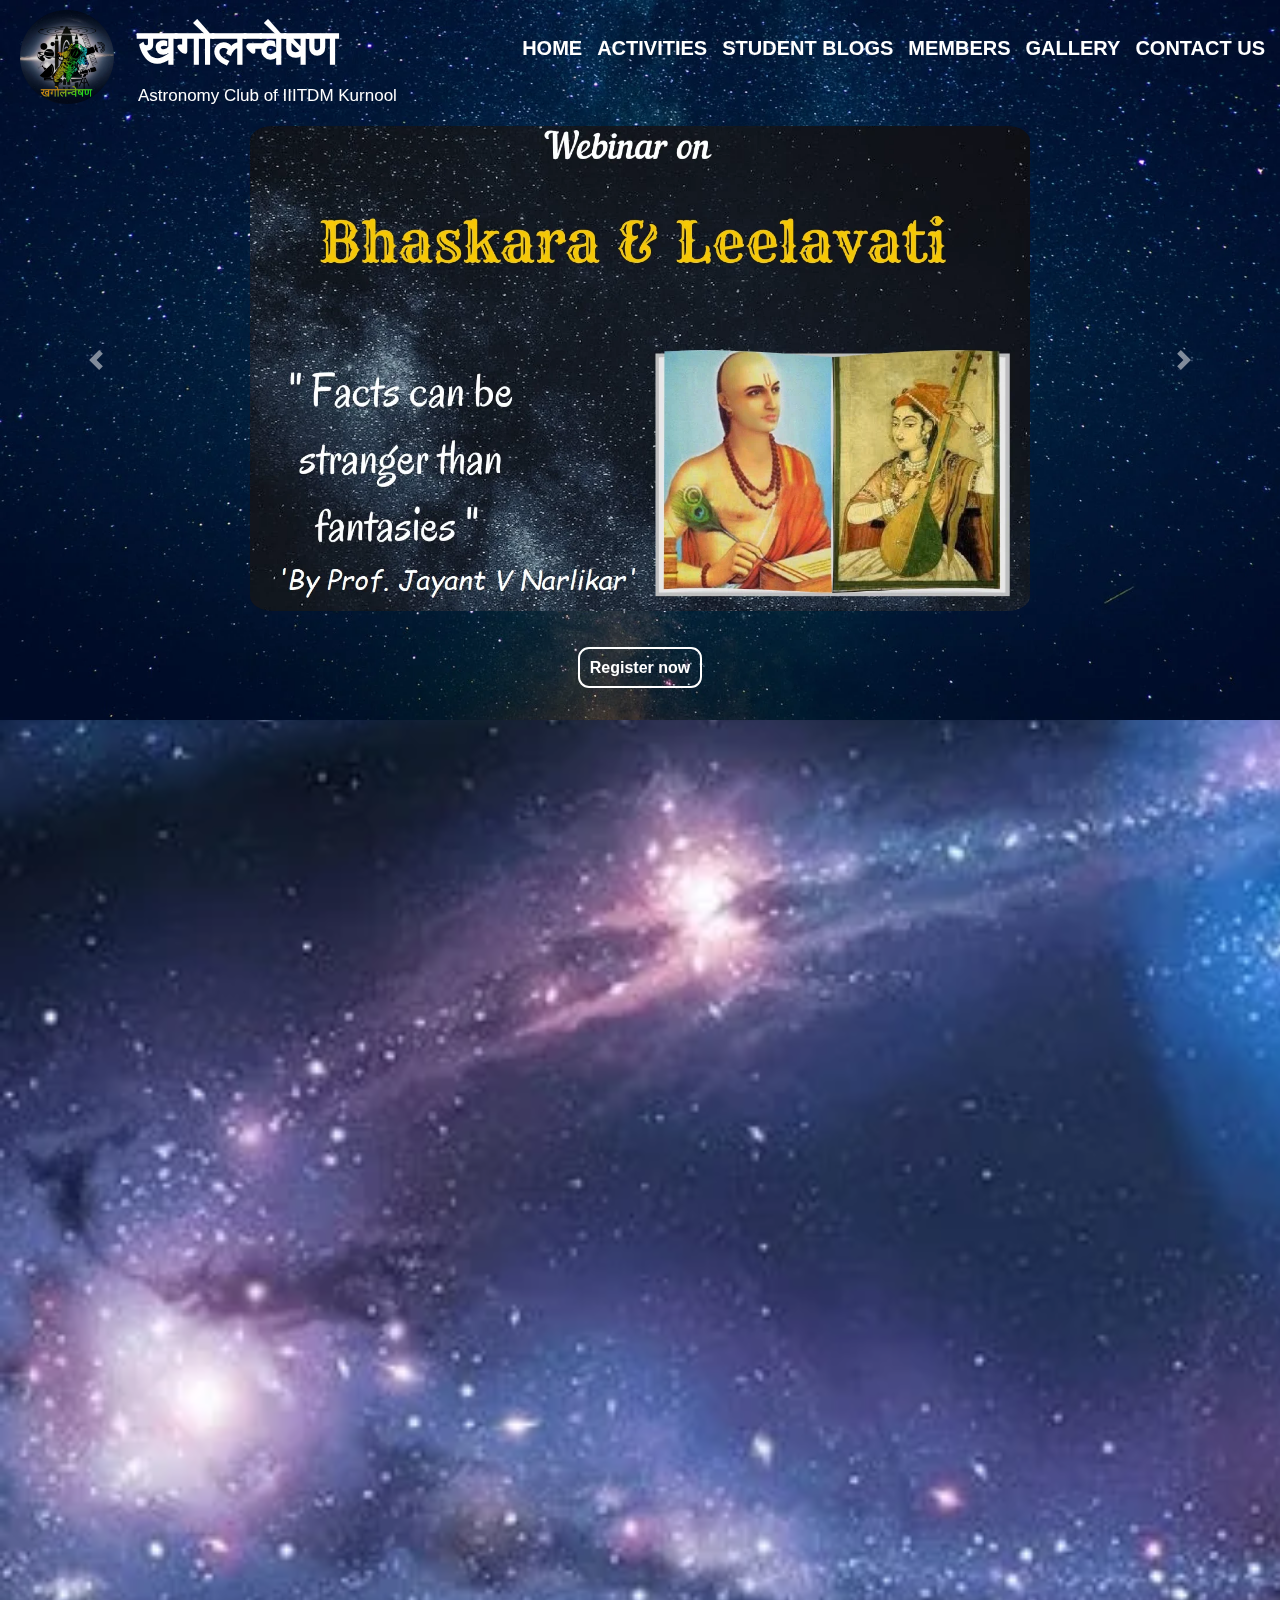
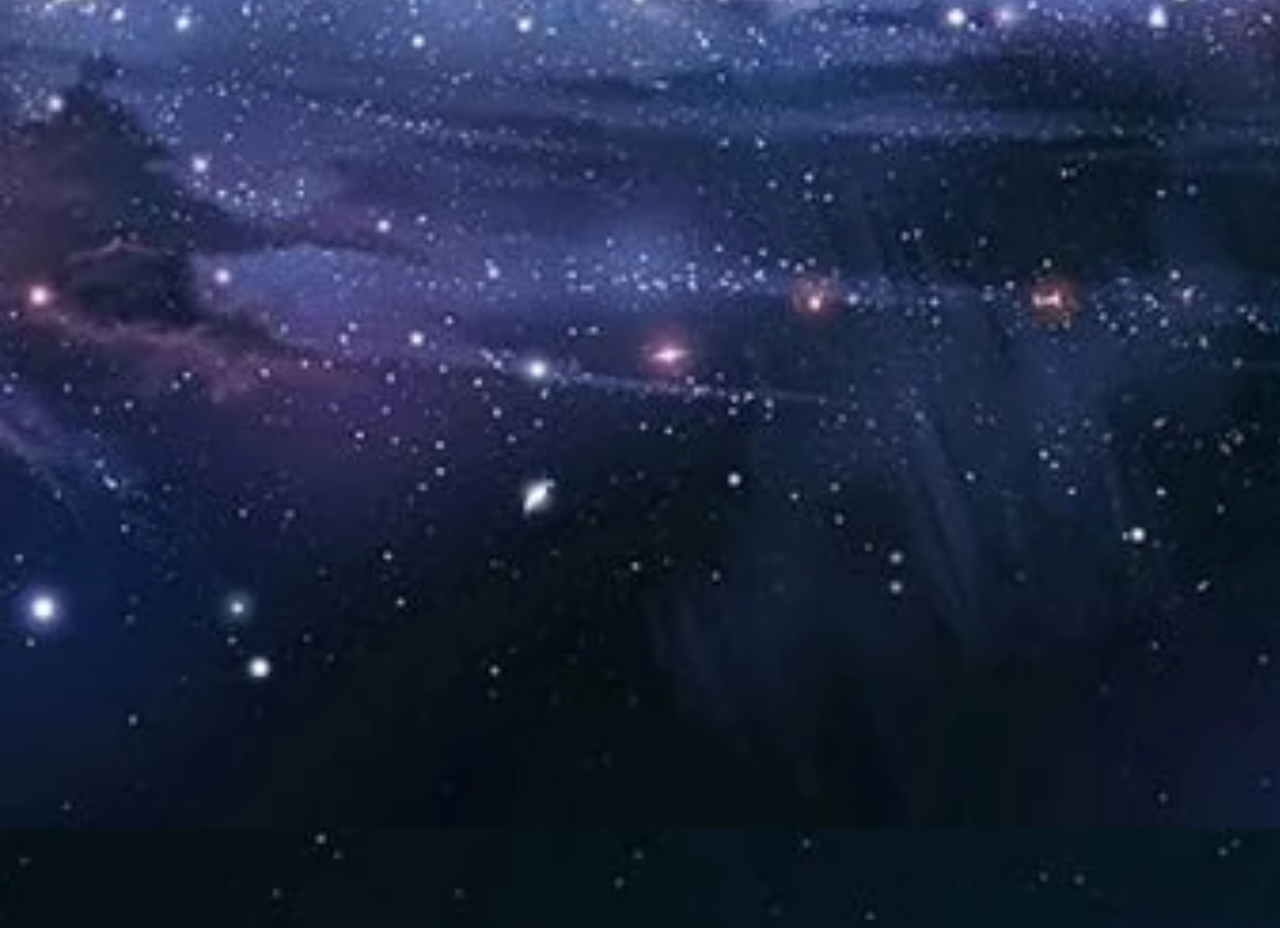
==== index.html @ 930d0282 "Update index.html" ====
<!DOCTYPE html>
<html lang="en">

<head>
    <meta charset="UTF-8">
    <meta name="viewport" content="width=device-width, initial-scale=1.0">
    <title>खगोलन्वेषण-Astronomy Club of IIITDMK</title>
    <link rel="icon" href="images/logo/logo.webp" type="image/x-icon">

    <link rel="stylesheet" href="https://cdnjs.cloudflare.com/ajax/libs/font-awesome/4.7.0/css/font-awesome.min.css">
    <link rel="stylesheet" href="https://stackpath.bootstrapcdn.com/bootstrap/4.5.2/css/bootstrap.min.css" integrity="sha384-JcKb8q3iqJ61gNV9KGb8thSsNjpSL0n8PARn9HuZOnIxN0hoP+VmmDGMN5t9UJ0Z" crossorigin="anonymous">

    <script src="https://code.jquery.com/jquery-3.5.1.slim.min.js" integrity="sha384-DfXdz2htPH0lsSSs5nCTpuj/zy4C+OGpamoFVy38MVBnE+IbbVYUew+OrCXaRkfj" crossorigin="anonymous"></script>
    <script src="https://cdn.jsdelivr.net/npm/popper.js@1.16.1/dist/umd/popper.min.js" integrity="sha384-9/reFTGAW83EW2RDu2S0VKaIzap3H66lZH81PoYlFhbGU+6BZp6G7niu735Sk7lN" crossorigin="anonymous"></script>
    <script src="https://stackpath.bootstrapcdn.com/bootstrap/4.5.2/js/bootstrap.min.js" integrity="sha384-B4gt1jrGC7Jh4AgTPSdUtOBvfO8shuf57BaghqFfPlYxofvL8/KUEfYiJOMMV+rV" crossorigin="anonymous"></script>


    <link rel="stylesheet" href="https://use.fontawesome.com/releases/v5.14.0/css/all.css" integrity="sha384-HzLeBuhoNPvSl5KYnjx0BT+WB0QEEqLprO+NBkkk5gbc67FTaL7XIGa2w1L0Xbgc" crossorigin="anonymous">


    <link href="https://unpkg.com/aos@2.3.1/dist/aos.css" rel="stylesheet">

    <script src="https://unpkg.com/aos@2.3.1/dist/aos.js"></script>

    <script>
        $(window).on('scroll', function() {
            if ($(window).scrollTop()) {
                $('nav').addClass('change-nav');
                $('.img-top').addClass('change-img');
                $('.logo-top div').addClass('change-pad');
                $('.large').addClass('change-large');
                $('.small').addClass('change-small');
                $('.list-item-top a').addClass('decr-pad');
                $('.sub-list-top').addClass('change-sub');
                $('.nav-sub-menu').addClass('change-sublist');


            } else {
                $('nav').removeClass('change-nav');
                $('.img-top').removeClass('change-img');
                $('.logo-top div').removeClass('change-pad');
                $('.large').removeClass('change-large');
                $('.small').removeClass('change-small');
                $('.list-item-top a').removeClass('decr-pad');
                $('.sub-list-top').removeClass('change-sub');
                $('.nav-sub-menu').removeClass('change-sublist');

            }
        })
    </script>
    <style type="text/css">
        body {
            margin: 0px;
            padding: 0px;
            background: url(images/Home/home-body.webp);
            background-size: cover;
        }
        
        * {
            margin: 0;
            padding: 0;
        }
        
        nav {
            position: fixed;
            top: 0;
            width: 100%;
            /* height: 67px; */
            z-index: 3;
            /* box-shadow: 0 3.9px 3.6px rgba(0, 0, 0, 0.13), 0 10.8px 10px rgba(0, 0, 0, 0.085), 0 25.9px 24.1px rgba(0, 0, 0, 0.065), 0 86px 80px rgba(0, 0, 0, 0.045); */
        }
        
        .change-nav {
            height: 67px;
            background-color: rgb(90, 90, 192);
            z-index: 1000;
            box-shadow: 0 3.9px 3.6px rgba(0, 0, 0, 0.13), 0 10.8px 10px rgba(0, 0, 0, 0.085), 0 25.9px 24.1px rgba(0, 0, 0, 0.065), 0 86px 80px rgba(0, 0, 0, 0.045);
        }
        
        .logo-top {
            float: left;
            padding-left: 20px;
            padding-top: 10px;
        }
        
        .img-top {
            width: 94px;
            height: auto;
            float: left;
            border-radius: 50%;
        }
        
        .change-img {
            width: 48px;
            height: auto;
            float: left;
            border-radius: 50%;
        }
        
        .logo-top div {
            padding-left: 118px;
            color: white;
            display: block;
        }
        
        .large {
            font-size: 49px;
            font-weight: bold;
            margin-top: 1px;
        }
        
        .change-large {
            margin-left: -60px;
            font-size: 30px;
            font-weight: bold;
            margin-top: -6px;
        }
        
        .small {
            font-size: 17px;
            margin-top: -2px;
        }
        
        .change-small {
            margin-left: -60px;
            font-size: 10px;
            margin-top: -4px;
        }
        
        .nav-list-top {
            float: right;
            display: flex;
            list-style: none;
        }
        
        .list-item-top>a {
            text-decoration: none;
            color: white;
            font-size: 20px;
            font-weight: bold;
            display: block;
            padding-top: 33px;
            padding-right: 15px;
        }
        
        .decr-pad {
            margin-top: -12px;
        }
        
        .list-item-top>a:hover {
            color: lightblue;
            text-decoration: none;
        }
        
        .sub-list-top {
            display: none;
            /* background-color: white; */
            list-style: none;
            /* border-left: 4px solid #012D5C; */
            /* margin-top: 17px; */
            box-shadow: 0 3.9px 3.6px rgba(0, 0, 0, 0.13), 0 10.8px 10px rgba(0, 0, 0, 0.085), 0 25.9px 24.1px rgba(0, 0, 0, 0.065), 0 86px 80px rgba(0, 0, 0, 0.045);
        }
        
        .change-sub {
            background-color: white;
            border-left: 4px solid #012D5C;
            margin-top: 21px;
        }
        
        .list-item-top:hover .sub-list-top {
            display: block;
        }
        /* .sub-list-top li a {
            border-bottom: 1px solid cornflowerblue;
            text-align: left;
            padding-bottom: 10px;
        } */
        
        .nav-sub-menu {
            color: white;
            text-align: left;
            font-size: 20px;
            font-weight: bold;
        }
        
        .change-sublist {
            color: black;
            border-bottom: 1px solid cornflowerblue;
            text-align: center;
            padding-bottom: 10px;
            display: block;
            padding-top: 12px;
            margin-top: -5px;
        }
        
        .nav-sub-menu:hover {
            color: lightblue;
            text-decoration: none;
            /* background-color: cornflowerblue; */
        }
        
        .change-sublist:hover {
            color: white;
            text-decoration: none;
            background-color: cornflowerblue;
        }
        
        .sidenav {
            display: none;
        }
        
        nav-resp {
            display: none;
        }
        
        @media only screen and (max-width:1230px) {
            .nav-list-top {
                display: none;
            }
            nav-resp {
                display: block;
            }
            .sidenav {
                display: block;
                height: 100%;
                width: 0;
                position: fixed;
                z-index: 1;
                top: 0;
                left: 0;
                background-color: rgb(90, 90, 192);
                /* opacity: 0.4; */
                overflow-x: hidden;
                transition: 0.5s;
                padding-top: 60px;
                box-shadow: 0 3.9px 3.6px rgba(0, 0, 0, 0.13), 0 10.8px 10px rgba(0, 0, 0, 0.085), 0 25.9px 24.1px rgba(0, 0, 0, 0.065), 0 86px 80px rgba(0, 0, 0, 0.045);
            }
            .logo-top-resp {
                width: 121px;
                border-radius: 50%;
                border: 2px double black;
                margin-top: -28px;
            }
            .large-nav-resp {
                display: block;
                font-weight: bold;
                color: white;
                font-size: 36px;
                text-align: left;
                padding-left: 18px;
            }
            .small-nav-resp {
                display: block;
                font-weight: lighter;
                color: white;
                font-size: 20px;
                text-align: left;
                margin-top: -11px;
                padding-bottom: 10px;
                padding-left: 18px;
            }
            .large-nav-resp:hover {
                color: white;
                text-decoration: none;
            }
            .small-nav-resp:hover {
                color: white;
                text-decoration: none;
            }
            .list-item-top-resp {
                padding: 8px 8px 8px 32px;
                text-decoration: none;
                font-size: 25px;
                color: white;
                display: block;
                transition: 0.3s;
                text-align: left;
                font-weight: bold;
            }
            .list-item-top-resp:hover {
                color: lightblue;
                text-decoration: none;
            }
            .sub-list-top-resp {
                border-left: 6px solid darkblue;
                margin-left: 32px;
            }
            .sub-list-top-resp a {
                padding: 8px 8px 8px 32px;
                text-decoration: none;
                font-size: 25px;
                color: white;
                display: block;
                transition: 0.3s;
                text-align: left;
                font-weight: bold;
            }
            .sub-list-top-resp a:hover {
                color: lightblue;
                text-decoration: none;
            }
            .sidenav .closebtn {
                position: absolute;
                top: 0;
                right: 25px;
                font-size: 36px;
                margin-left: 50px;
                color: white;
                font-weight: bold;
            }
            .closebtn:hover {
                color: lightblue;
                text-decoration: none;
            }
            .sidenav:hover {
                color: lightblue;
                text-decoration: none;
            }
            .hindi-resp {
                display: inline;
                font-size: 24px;
                font-weight: bold;
                padding-left: 36px;
            }
            .top-nav-img-resp {
                display: inline;
            }
            /* .eng-resp {
            display: inline-block;
            font-size: 21px;
            font-weight: bold;
            padding-bottom: 9px;
        } */
            footer div {
                height: 280px;
            }
        }
        
        main {
            margin-top: 100px;
        }
        
        .image-slide-internal {
            position: relative;
            display: block;
            /* float: right; */
            /* margin-right: -17%; */
            width: 87%;
            /* height: 540px; */
            border-radius: 3%;
            margin-bottom: 5%;
            margin-right: auto;
            margin-left: auto;
        }
        
        .link-slide-internal {
            font-size: 16px;
            font-weight: bold;
            border: 2px solid white;
            padding: 10px;
            color: white;
            border-radius: 11px;
        }
        
        .link-slide-internal:hover {
            background-color: blue;
            text-decoration: none;
            border: 2px solid blue;
            color: white;
        }
        /* footer */
        
        footer {
            width: 100%;
            height: auto;
            z-index: 3;
        }
        
        footer div {
            padding-top: 10px;
            height: 280px;
            background-color: #002C46;
        }
        /* 1 */
        
        .logo-foot {
            float: left;
            width: 33%;
            /* margin-left: 2%;
    margin-right: 4%; */
        }
        
        .logo-foot img {
            width: 135px;
            border-radius: 50%;
            display: block;
            margin-left: auto;
            margin-right: auto;
        }
        
        .logo-foot a {
            display: block;
            text-align: center;
            color: white;
        }
        
        .logo-foot a:hover {
            /* color: white; */
            text-decoration: none;
        }
        
        .hindi-foot {
            font-weight: bold;
            font-size: 29px;
            padding-top: 7px;
        }
        
        .eng-foot {
            font-size: 24px;
        }
        
        .address-foot:hover {
            color: lightblue;
        }
        /* 2 */
        
        .link-foot {
            float: left;
            width: 23%;
            text-align: justify;
            padding-left: 15px;
        }
        
        .link-foot p {
            font-weight: bold;
            font-size: 27px;
            margin-bottom: 7px;
            color: white;
            /* padding-left: 4px; */
        }
        
        .link-foot ul {
            list-style: none;
        }
        
        .link-foot ul li a {
            font-weight: bold;
            text-decoration: none;
            font-size: 14px;
            padding-right: 21px;
            color: white;
            display: block;
            padding-bottom: 6px;
            text-transform: uppercase;
        }
        
        .link-foot ul li a:hover {
            color: lightblue;
        }
        /* 3 */
        
        .update-foot {
            float: left;
            width: 23%;
            text-align: justify;
            padding-left: 5px;
        }
        
        .update-foot p {
            font-weight: bold;
            font-size: 27px;
            margin-bottom: 7px;
            color: white;
            /* padding-left: 4px; */
        }
        
        .update-foot ul {
            list-style: none;
        }
        
        .update-foot ul li a {
            font-weight: bold;
            text-decoration: none;
            font-size: 14px;
            padding-right: 21px;
            color: white;
            display: block;
            padding-bottom: 6px;
            text-transform: uppercase;
        }
        
        .update-foot ul li a:hover {
            color: lightblue;
        }
        /* 4 */
        
        .contact-foot {
            float: left;
            width: 21%;
            text-align: justify;
            /* padding-left: 5px; */
        }
        
        .contact-foot p {
            font-weight: bold;
            font-size: 27px;
            margin-bottom: 7px;
            color: white;
            /* padding-left: 4px; */
        }
        
        .contact-foot ul {
            list-style: none;
        }
        
        .foot-cont-link {
            text-decoration: none;
            font-size: 20px;
            /* padding-left: 3px; */
            color: white;
            display: block;
            padding-bottom: 2px;
        }
        
        .foot-cont-link:hover {
            color: white;
            text-decoration: none;
        }
        /* .contact-foot ul li a:hover {
            color: lightblue;
        } */
        
        .contact-foot>a i {
            padding-top: 10px;
            font-size: 24px;
            padding-left: 10px;
            color: white;
        }
        
        .contact-foot>a i:hover {
            color: lightblue;
        }
        /* media query footer */
        
        @media only screen and (max-width:1320px) {
            .update-foot {
                display: none;
            }
            .logo-foot {
                width: 39%;
            }
            .link-foot {
                width: 33%;
            }
            .contact-foot {
                width: 28%;
            }
        }
        
        @media only screen and (max-width:900px) {
            .update-foot {
                display: none;
            }
            .logo-foot {
                width: 70%;
            }
            .link-foot {
                display: none;
            }
            .contact-foot {
                width: 30%;
            }
        }
        
        @media only screen and (max-width:640px) {
            footer div {
                height: 235px;
            }
            .logo-foot {
                width: 60%;
            }
            .contact-foot {
                width: 40%;
            }
            .logo-foot img {
                width: 110px;
            }
            .hindi-foot {
                font-size: 26px;
            }
            .eng-foot {
                font-size: 20px;
            }
            .address-foot {
                font-size: 12px;
            }
            .contact-foot p {
                font-size: 24px;
            }
            .foot-cont-link {
                font-size: 14px;
            }
            .contact-foot>a i {
                padding-top: 0;
                font-size: 18px;
            }
        }
        
        @media only screen and (max-width:420px) {
            footer div {
                height: 200px;
            }
            .logo-foot {
                width: 65%;
            }
            .contact-foot {
                width: 35%;
            }
            .logo-foot img {
                width: 91px;
            }
            .hindi-foot {
                font-size: 21px;
            }
            .eng-foot {
                font-size: 16px;
            }
            .address-foot {
                font-size: 9px;
            }
            .contact-foot p {
                font-size: 20px;
            }
            .foot-cont-link {
                font-size: 10px;
            }
            .contact-foot>a i {
                padding-top: 0;
                font-size: 18px;
            }
        }
        
        @media only screen and (max-width:290px) {
            footer div {
                height: 220px;
            }
            .contact-foot p {
                font-size: 18px;
            }
            .foot-cont-link {
                font-size: 8.5px;
            }
        }
        /*  */
        
        footer {
            clear: both;
        }
        
        .about-main {
            width: 62%;
            margin-left: 2%;
            padding: 10px;
            background-image: url("images/Home/home-content.webp");
            background-size: cover;
            border: 2px solid black;
            border-radius: 15px;
            margin-bottom: 15px;
            float: left;
        }
        
        .topic-main {
            font-size: 72px;
            font-family: cursive;
            text-align: center;
            padding-bottom: 15px;
            color: bisque;
        }
        
        .about-main img {
            width: 297px;
            border-radius: 4%;
            display: block;
            margin-left: auto;
            margin-right: auto;
        }
        
        .hindi-main {
            text-align: center;
            font-weight: bold;
            padding-top: 10px;
            font-size: 53px;
            color: #F88800;
        }
        
        .eng-main {
            text-align: center;
            font-size: 30px;
            font-weight: bold;
            margin-top: -6px;
            padding-bottom: 7px;
            color: #F88800;
        }
        
        .about-main p {
            text-align: justify;
            font-size: 18px;
            color: #F0FFFF;
        }
        
        .quick-links-main {
            background-image: url("images/Home/home-content.webp");
            border: 2px solid black;
            width: 21%;
            float: right;
            border-radius: 7px;
            margin-right: 7%;
            margin-top: 51px;
            margin-bottom: 47px;
            padding: 9px;
            text-align: justify;
        }
        
        .heading-main {
            text-align: center;
            font-weight: bold;
            font-size: 22px;
            color: #D3E0E0;
            margin-top: -7px;
        }
        
        .quick-links-main a {
            display: block;
            font-weight: bold;
            padding-top: 10px;
        }
        
        .quick-links-main a:hover {
            color: #E97FE9;
            text-decoration: none;
        }
        
        .upcoming-events-main {
            background-image: url("images/Home/home-content.webp");
            border: 2px solid black;
            width: 21%;
            float: right;
            border-radius: 7px;
            margin-right: 7%;
            padding: 9px;
            text-align: justify;
        }
        
        .upcoming-events-main a {
            display: block;
            font-weight: bold;
            padding-top: 10px;
        }
        
        .upcoming-events-main a:hover {
            color: #E97FE9;
            text-decoration: none
        }
        
        @media only screen and (max-width:1320px) {
            .about-main {
                width: 69%;
                margin-left: 1%;
            }
            .quick-links-main {
                width: 24%;
                margin-right: 2%;
            }
            .upcoming-events-main {
                width: 24%;
                margin-right: 2%;
            }
        }
        /* @media only screen and (max-width:1050px) {} */
        
        @media only screen and (max-width:1050px) {
            .image-slide-internal {
                margin-bottom: 0;
            }
            .link-slide-internal {
                font-size: 10px;
                display: block;
                margin-top: 12px;
                margin-bottom: -32px;
                margin-left: 42%;
                /* margin-top: 6px; */
                margin-right: 42%;
            }
        }
        
        @media only screen and (max-width:1230px) {
            .img-top {
                width: 77px;
            }
            .logo-top div {
                padding-left: 91px;
            }
            .change-large {
                font-size: 30px;
                margin-left: -36px;
            }
            .change-small {
                font-size: 10px;
                margin-left: -36px;
            }
            .change-img {
                width: 48px;
                height: auto;
                float: left;
                border-radius: 50%;
            }
        }
        
        @media only screen and (max-width:380px) {
            .logo-top div {
                margin-left: -10px;
            }
            .change-large {
                font-size: 28px;
            }
            .change-small {
                font-size: 10px;
            }
            .change-img {
                margin-left: -10px;
            }
        }
        
        @media only screen and (max-width:820px) {
            .img-top {
                width: 51px;
            }
            .logo-top div {
                padding-left: 60px;
            }
            .large {
                font-size: 30px;
                margin-top: -3px;
            }
            .small {
                font-size: 11px;
                margin-top: -6px
            }
            .change-large {
                margin-left: -3px;
            }
            .change-small {
                margin-left: -3px;
            }
        }
        
        @media only screen and (max-width:770px) {
            .carousel {
                display: none;
            }
        }
        
        @media only screen and (max-width:1000px) {
            /* .img-top {
                margin-left: 10%;
            } */
            .about-main {
                width: 80%;
                margin-left: 10%;
            }
            .quick-links-main {
                clear: both;
                width: 80%;
                margin-right: 10%;
            }
            .upcoming-events-main {
                clear: both;
                width: 80%;
                margin-right: 10%;
                margin-bottom: 18px;
            }
        }
        
        @media only screen and (max-width:820px) {
            .about-main {
                width: 90%;
                margin-left: 5%;
            }
            .quick-links-main {
                clear: both;
                width: 90%;
                margin-right: 5%;
            }
            .upcoming-events-main {
                clear: both;
                width: 90%;
                margin-right: 5%;
                margin-bottom: 18px;
            }
            .about-main img {
                width: 249px;
            }
            .topic-main {
                font-size: 66px;
                padding-bottom: 11px;
            }
            .hindi-main {
                font-size: 47px;
            }
            .eng-main {
                font-size: 27px;
            }
            .about-main p {
                font-size: 16px;
            }
        }
        
        @media only screen and (max-width:460px) {
            .about-main {
                width: 96%;
                margin-left: 2%;
            }
            .quick-links-main {
                clear: both;
                width: 96%;
                margin-right: 2%;
            }
            .quick-links-main a {
                font-size: 13px;
            }
            .upcoming-events-main {
                clear: both;
                width: 96%;
                margin-right: 2%;
                margin-bottom: 18px;
            }
            .upcoming-events-main a {
                font-size: 13px;
            }
            .about-main img {
                width: 169px;
            }
            .topic-main {
                font-size: 44px;
                padding-bottom: 11px;
            }
            .hindi-main {
                font-size: 37px;
            }
            .eng-main {
                font-size: 22px;
                font-weight: lighter;
            }
            .about-main p {
                font-size: 12px;
            }
        }
        
        .span-burger-resp-click {
            padding-left: 95%;
            padding-top: 10px;
            font-size: 30px;
            cursor: pointer;
            color: white;
            display: block;
        }
        
        @media only screen and (max-width:719px) {
            .span-burger-resp-click {
                padding-left: 90%;
            }
        }
        
        @media only screen and (max-width:460px) {
            .logo-top-resp {
                width: 80px;
            }
            .large-nav-resp {
                font-size: 29px;
            }
            .small-nav-resp {
                margin-top: -5px;
                font-size: 11px;
            }
            .list-item-top-resp {
                font-size: 18px;
            }
            .sub-list-top-resp a {
                font-size: 18px;
                padding: 8px 8px 8px 13px;
            }
            .sub-list-top-resp {
                border-left: 4px solid darkblue;
            }
        }
    </style>

    <!--             style="padding-left:95%;padding-top: 10px; font-size:30px;cursor:pointer;color:white;display: block;"
 -->


</head>

<body>



    <nav class="navbar-top">

        <div class="logo-top">
            <img class="img-top" src="images/logo/logo.webp" alt="logo">
            <div class="large">खगोलन्वेषण</div>
            <div class="small">Astronomy Club of IIITDM Kurnool</div>
        </div>

        <ul class="nav-list-top">

            <li class="list-item-top"><a class="" href="index.html">HOME</a></li>
            <li class="list-item-top"><a href="#">ACTIVITIES</a>

                <ul class="sub-list-top">
                    <li><a class="nav-sub-menu" href="webinar.html">Webinars</a></li>
                    <li><a class="nav-sub-menu" href="openday.html">Open day</a></li>
                    <!-- <li><a class="nav-sub-menu" href="seminar.html">Seminars</a></li> -->
                </ul>


            </li>
            <li class="list-item-top"><a href="#">STUDENT BLOGS</a>
                <ul class="sub-list-top">
                    <!-- <li><a href="#" class="nav-sub-menu">ARTICLES</a></li>
                    <li><a href="#" class="nav-sub-menu">PROJECTS</a></li> -->
                    <li><a href="presentation.html" class="nav-sub-menu">PRESENTATIONS</a></li>
                </ul>
            </li>
            <li class="list-item-top"><a href="members.html">MEMBERS</a></li>
            <li class="list-item-top"><a href="gallery.html">GALLERY</a></li>
            <li class="list-item-top"><a href="contact-us.html">CONTACT US</a></li>

        </ul>
        <nav-resp>
            <div id="mySidenav" class="sidenav">
                <a href="javascript:void(0)" class="closebtn" onclick="closeNav()">&times;</a>
                <a class="list-item-top-resp"><img class="logo-top-resp" src="images/logo/logo.webp" alt="logo"></a>
                <a class="large-nav-resp">खगोलन्वेषण</a>
                <a class="small-nav-resp">Astronomy Club of IIITDM Kurnool</a>
                <a class="list-item-top-resp" href="index.html">HOME</a>
                <a class="list-item-top-resp" href="#">ACTIVITIES</a>
                <div class="sub-list-top-resp">
                    <a href="webinar.html">WEBINAR</a>
                    <a href="openday.html">OPEN DAY</a>
                </div>
                <a class="list-item-top-resp" href="#">STUDENT BLOGS</a>
                <div class="sub-list-top-resp">
                    <a href="presentation.html">PRESENTATION</a>
                </div>
                <a class="list-item-top-resp" href="members.html">MEMBERS</a>
                <a class="list-item-top-resp" href="gallery.html">GALLERY</a>
                <a class="list-item-top-resp" href="contact-us.html">CONTACT US</a>
            </div>


            <span class="span-burger-resp-click" onclick="openNav()">&#9776;</span>

            <script>
                function openNav() {
                    document.getElementById("mySidenav").style.width = "70%";
                }

                function closeNav() {
                    document.getElementById("mySidenav").style.width = "0";
                }
            </script>

        </nav-resp>

    </nav>

    <!-- <img style="width: 100%;height: auto;" src="images/2.jfif" alt="photo"> -->

    <div id="carouselExampleCaptions" class="carousel slide" data-ride="carousel">
        <ol class="carousel-indicators">
        </ol>
        <div class="carousel-inner">
            <div class="carousel-item active">
                <img src="images/Home/2.webp" class="d-block w-100" alt="">
                <div class="carousel-caption d-none d-md-block">
                    <img class="image-slide-internal" src="images/Home/slide2.webp" alt="">
                    <a class="link-slide-internal" href="https://docs.google.com/forms/d/e/1FAIpQLSd4zUdrvJPPeKmxWfj5wRu9Fyv_adUqEFhDXkgI5ZcV0kWCrA/viewform" target="_blank">Register now</a>
                    <!-- <a class="link-slide-internal" href="" target="_blank"> Watch Live </a> -->
                </div>
            </div>

            <div class="carousel-item">
                <img src="images/Home/1.webp" class="d-block w-100" alt="">
                <div class="carousel-caption d-none d-md-block">
                    <img class="image-slide-internal" src="images/Home/slide3.webp" alt="">
                    <a class="link-slide-internal" href="pdf/Bhaskara & Leelavati poster.pdf" target="_blank">Know More</a>
                </div>
            </div>


        </div>
        <a class="carousel-control-prev" href="#carouselExampleCaptions" role="button" data-slide="prev">
            <span class="carousel-control-prev-icon" aria-hidden="true"></span>
            <span class="sr-only">Previous</span>
        </a>
        <a class="carousel-control-next" href="#carouselExampleCaptions" role="button" data-slide="next">
            <span class="carousel-control-next-icon" aria-hidden="true"></span>
            <span class="sr-only">Next</span>
        </a>
    </div>

    <main>

        <div class="about-main" data-aos="fade-up-right">
            <div class="topic-main">About Us</div>
            <img src="images/logo/logo.webp" alt="">
            <div class="hindi-main">खगोलन्वेषण</div>
            <div class="eng-main">Astronomy Club of IIITDMK</div>
            <p>Who hasn’t marvelled at the celestial wonders and experienced a sense of awe at being a part of such an infinite universe? And who doesn’t burn with curiosity to know the unknown and to discover the undiscovered regarding the space? The nature
                of exploring and trying to find the solutions of many unsolved queries has always been fascinating to humans since their creation on this big blue marble. And when it comes to space science and technology, it’s no wonder that there are
                any boundaries to imagination, creativity and curiosity.</p>
            <p>With all the captivating facts of space around us, <strong>“खगोलन्वेषण” - THE ASTRONOMY CLUB OF IIITDM KURNOOL</strong> has been started with an enthusiasm, passion and zeal towards the learning of space science and technology and taking it
                to a new height.</p>
            <p>Since the starting of खगोलन्वेषण, the club seeks to build on this fascination and brings innovation and passion to its vision of spreading knowledge of astronomy and space science to students. The team has managed to conjure up a lot of interest
                among students.</p>
            <p>Staring at the night sky is one of our not so common hobbies and you’d be as astounded as we were to see what all floats out there. Till date many skygazing sessions have been organized successfully and all the members took part actively in
                all the sessions.</p>
            <p>In the sessions of खगोलन्वेषण, one can implant many more skills like public speaking through talks, presentations, and can inculcate the developing of innovative ideas through projects, webinars etc., with the help of sessions on every Friday</p>
            <p>And the most important aspect for a best astronomy session for sky gazing is a better and clearer atmosphere. As IIITDM Kurnool campus being at the top of the hill, permits the students for awesome night sky gazing sessions with a telescope.
                And all the events like lunar eclipse and meteor shower etc., have been captured.</p>
            <p><strong>Everyone is welcomed to all the events that we organize.</strong></p>
        </div>

        <div class="quick-links-main" data-aos="zoom-in">
            <div class="heading-main">Quick Links</div>
            <a href="webinar 1.html"><i class="far fa-hand-point-right"></i> Webinar on  “2020 NOBEL LAUREATES IN PHYSICS AND THEIR DISCOVERIES IN BLACK HOLES” by Dr. Arun Mangalam</a>
            <a href="webinar 2.html"><i class="far fa-hand-point-right"></i> Webinar on “SPACE SCIENCE TECHNOLOGY AND ITS APPLICATIONS” by Dr.Krishnamurthy</a>
            <a href="webinar 3.html"><i class="far fa-hand-point-right"></i> Webinar on “LITHIUM IN STARS” by Prof. B Eswara Reddy</a>
            <a href="webinar 4.html"><i class="far fa-hand-point-right"></i> THE NATURE OF DISCOVERY IN PHYSICS” by Prof. SVM SatyaNarayana </a>

        </div>
        <div class="upcoming-events-main" data-aos="zoom-in">
            <div class="heading-main">Future Events</div>
            <a href="pdf/Bhaskara & Leelavati poster.pdf"><i class="far fa-hand-point-right"></i> Webinar on “BHASKARA AND LEELAVATI” by Prof.Jayant V Narlikar</a>
            <a href="pdf/Bhaskara & Leelavati poster.pdf"><i class="far fa-hand-point-right"></i> The First Online painting exhibition by Renowned Madhubani artist Mrs. Shalinee Kumari</a>


        </div>

    </main>


    <footer data-aos="fade-up">

        <div class="logo-foot">
            <img src="images/logo/logo.webp" alt="">
            <a class="hindi-foot">खगोलन्वेषण</a>
            <a class="eng-foot">Astronomy Club of IIITDMK</a>
            <a href="https://www.google.com/maps/search/iiitdm+kurnool/@15.7604582,78.0361571,18.03z" class="address-foot">Jagannathagattu Hill, Kurnool- 518 007, Andhra Pradesh, India. <i
                    class="fa fa-map-marker"></i></a>
        </div>

        <div class="link-foot">
            <p>Quick Links</p>
            <ul>
                <li><a href="webinar 1.html"><i class="far fa-hand-point-right"></i> 2020 NOBEL LAUREATES IN PHYSICS AND THEIR DISCOVERIES IN BLACK HOLES</a></li>
                <li><a href="webinar 2.html"><i class="far fa-hand-point-right"></i> SPACE SCIENCE TECHNOLOGY AND ITS APPLICATIONS</a></li>
                <li><a href="webinar 3.html"><i class="far fa-hand-point-right"></i> LITHIUM IN STARS</a></li>
                <li><a href="webinar 4.html"><i class="far fa-hand-point-right"></i> THE NATURE OF DISCOVERY IN PHYSICS</a></li>
                <!-- <li><a href="#"><i class="far fa-hand-point-right"></i> Link 5</a></li> -->

            </ul>
        </div>

        <div class="update-foot">
            <p>Updates</p>
            <ul>
                <li><a href="pdf/Bhaskara & Leelavati poster.pdf" target="_blank"><i class="far fa-hand-point-right"></i> BHASKARA AND LEELAVATI</a></li>
                <li><a href="pdf/Bhaskara & Leelavati poster.pdf" target="_blank"><i class="far fa-hand-point-right"></i> The First Online painting exhibition by Renowned Madhubani artist Mrs. Shalinee Kumari</a></li>
                <!-- <li><a href="#"><i class="far fa-hand-point-right"></i> Update 3</a></li>
                <li><a href="#"><i class="far fa-hand-point-right"></i> Update 4</a></li>
                <li><a href="#"><i class="far fa-hand-point-right"></i> Update 5</a></li> -->

            </ul>
        </div>

        <div class="contact-foot">

            <p>Contact Us</p>

            <ul>
                <li><a class="foot-cont-link"><i class="fas fa-phone-alt"></i> 08518-289101</a></li>
                <li><a class="foot-cont-link"><i class="far fa-envelope"></i> astronomy@iiitk.ac.in</a></li>
            </ul>
            <p>Follow Us</p>

            <a href="https://www.youtube.com/channel/UCiBoirFPDnHAOyoujuWyMuQ"><i class="fab fa-youtube"></i></a>
            <!-- <a href=""><i class="fab fa-facebook"></i></a>
            <a href=""><i class="fab fa-instagram"></i></a> -->


        </div>

    </footer>

    <script>
        AOS.init();
    </script>



</body>

</html>
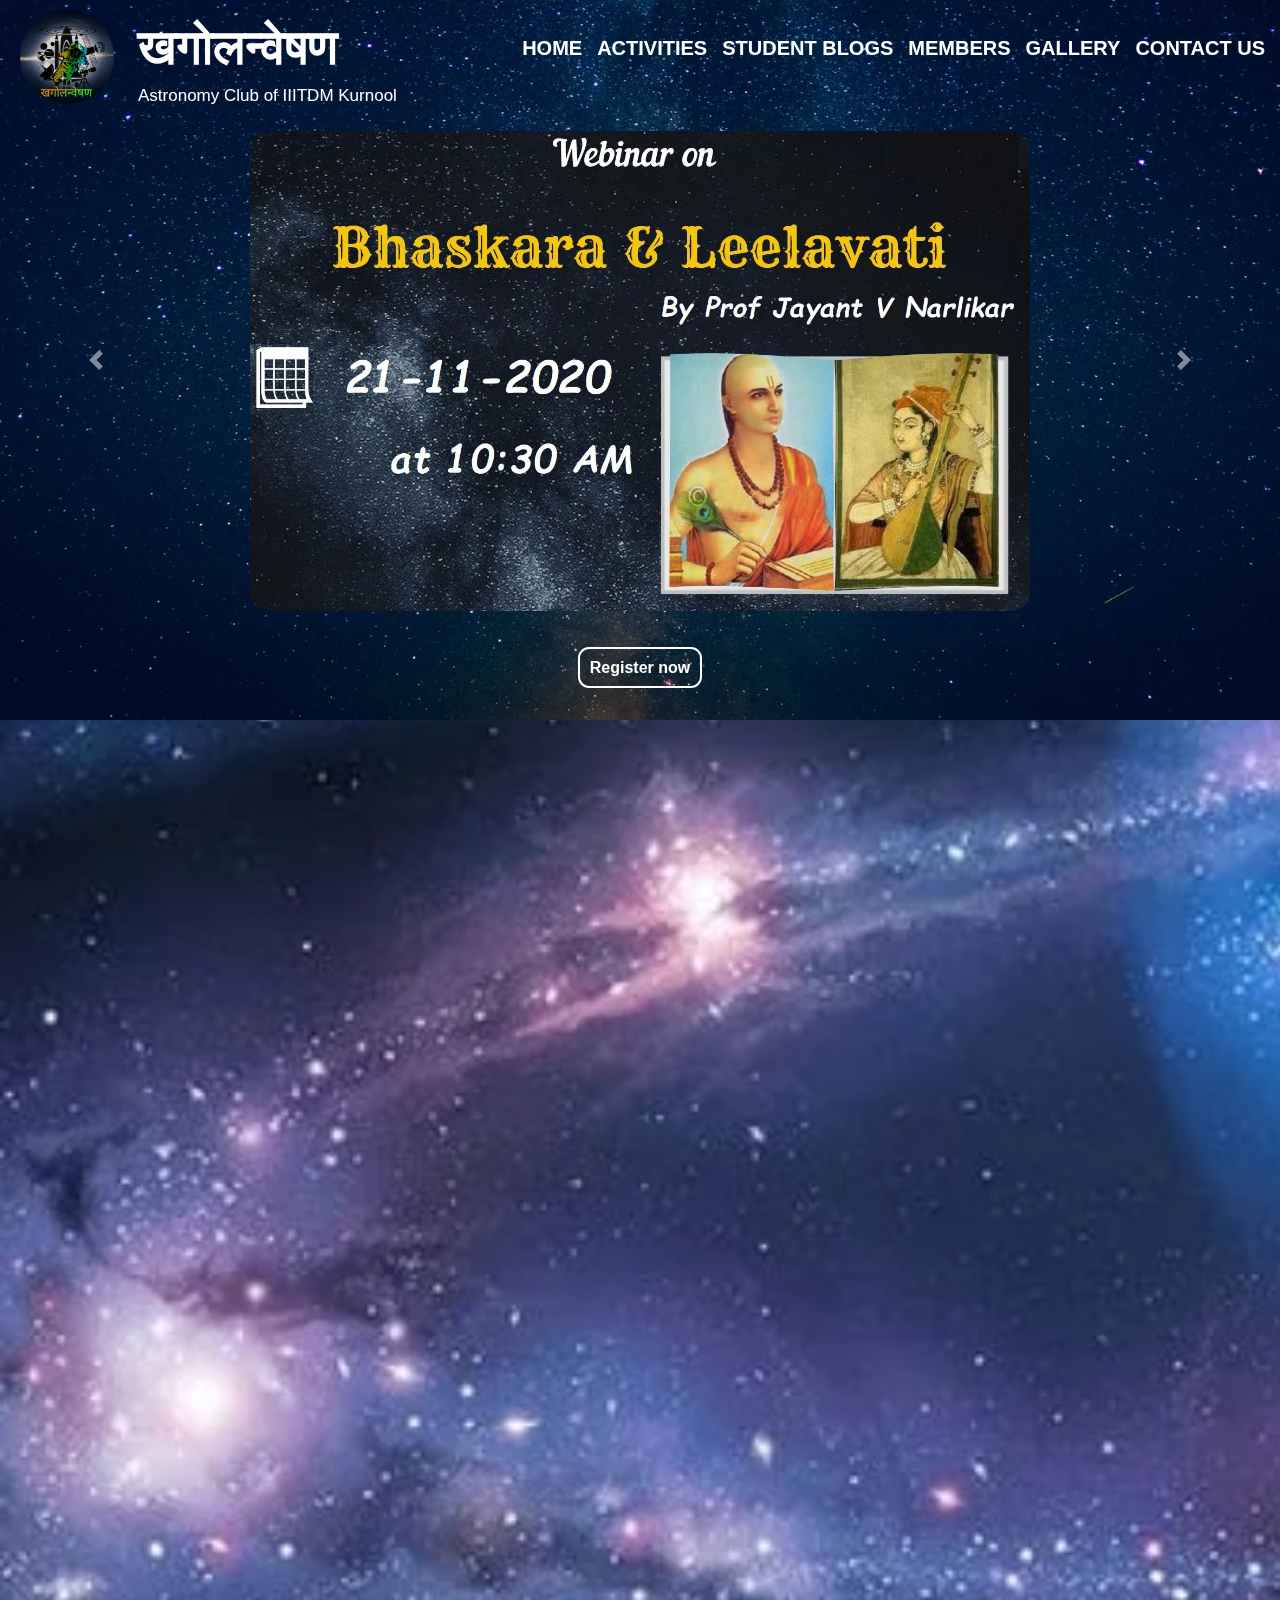
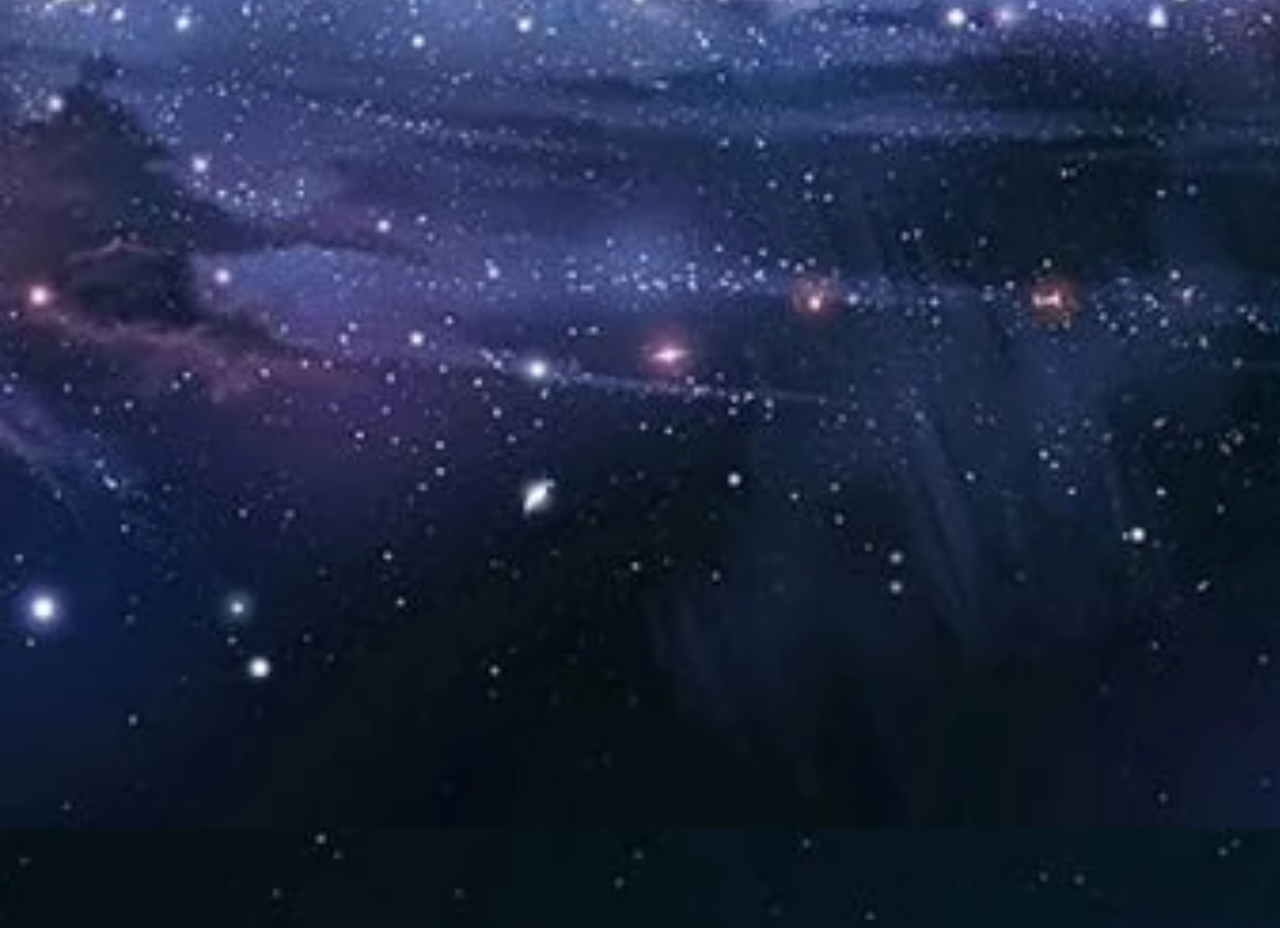
==== commit 7ba98d60: "Update index.html" ====
--- a/index.html
+++ b/index.html
@@ -221,6 +221,7 @@
                 display: block;
             }
             .sidenav {
+                opacity: 1000;
                 display: block;
                 height: 100%;
                 width: 0;
@@ -362,10 +363,17 @@
             border-radius: 11px;
         }
         
-        .link-slide-internal:hover {
+        #link-slide-1:hover {
             background-color: blue;
             text-decoration: none;
             border: 2px solid blue;
+            color: white;
+        }
+        
+        #link-slide-2:hover {
+            background-color: green;
+            text-decoration: none;
+            border: 2px solid green;
             color: white;
         }
         /* footer */
@@ -995,8 +1003,6 @@
         }
     </style>
 
-    <!--             style="padding-left:95%;padding-top: 10px; font-size:30px;cursor:pointer;color:white;display: block;"
- -->
 
 
 </head>
@@ -1086,7 +1092,7 @@
                 <img src="images/Home/2.webp" class="d-block w-100" alt="">
                 <div class="carousel-caption d-none d-md-block">
                     <img class="image-slide-internal" src="images/Home/slide2.webp" alt="">
-                    <a class="link-slide-internal" href="https://docs.google.com/forms/d/e/1FAIpQLSd4zUdrvJPPeKmxWfj5wRu9Fyv_adUqEFhDXkgI5ZcV0kWCrA/viewform" target="_blank">Register now</a>
+                    <a class="link-slide-internal" id="link-slide-1" href="https://docs.google.com/forms/d/e/1FAIpQLSd4zUdrvJPPeKmxWfj5wRu9Fyv_adUqEFhDXkgI5ZcV0kWCrA/viewform" target="_blank">Register now</a>
                     <!-- <a class="link-slide-internal" href="" target="_blank"> Watch Live </a> -->
                 </div>
             </div>
@@ -1095,7 +1101,7 @@
                 <img src="images/Home/1.webp" class="d-block w-100" alt="">
                 <div class="carousel-caption d-none d-md-block">
                     <img class="image-slide-internal" src="images/Home/slide3.webp" alt="">
-                    <a class="link-slide-internal" href="pdf/Bhaskara & Leelavati poster.pdf" target="_blank">Know More</a>
+                    <a class="link-slide-internal" id="link-slide-2" href="pdf/Bhaskara & Leelavati poster.pdf" target="_blank">Know More</a>
                 </div>
             </div>
 
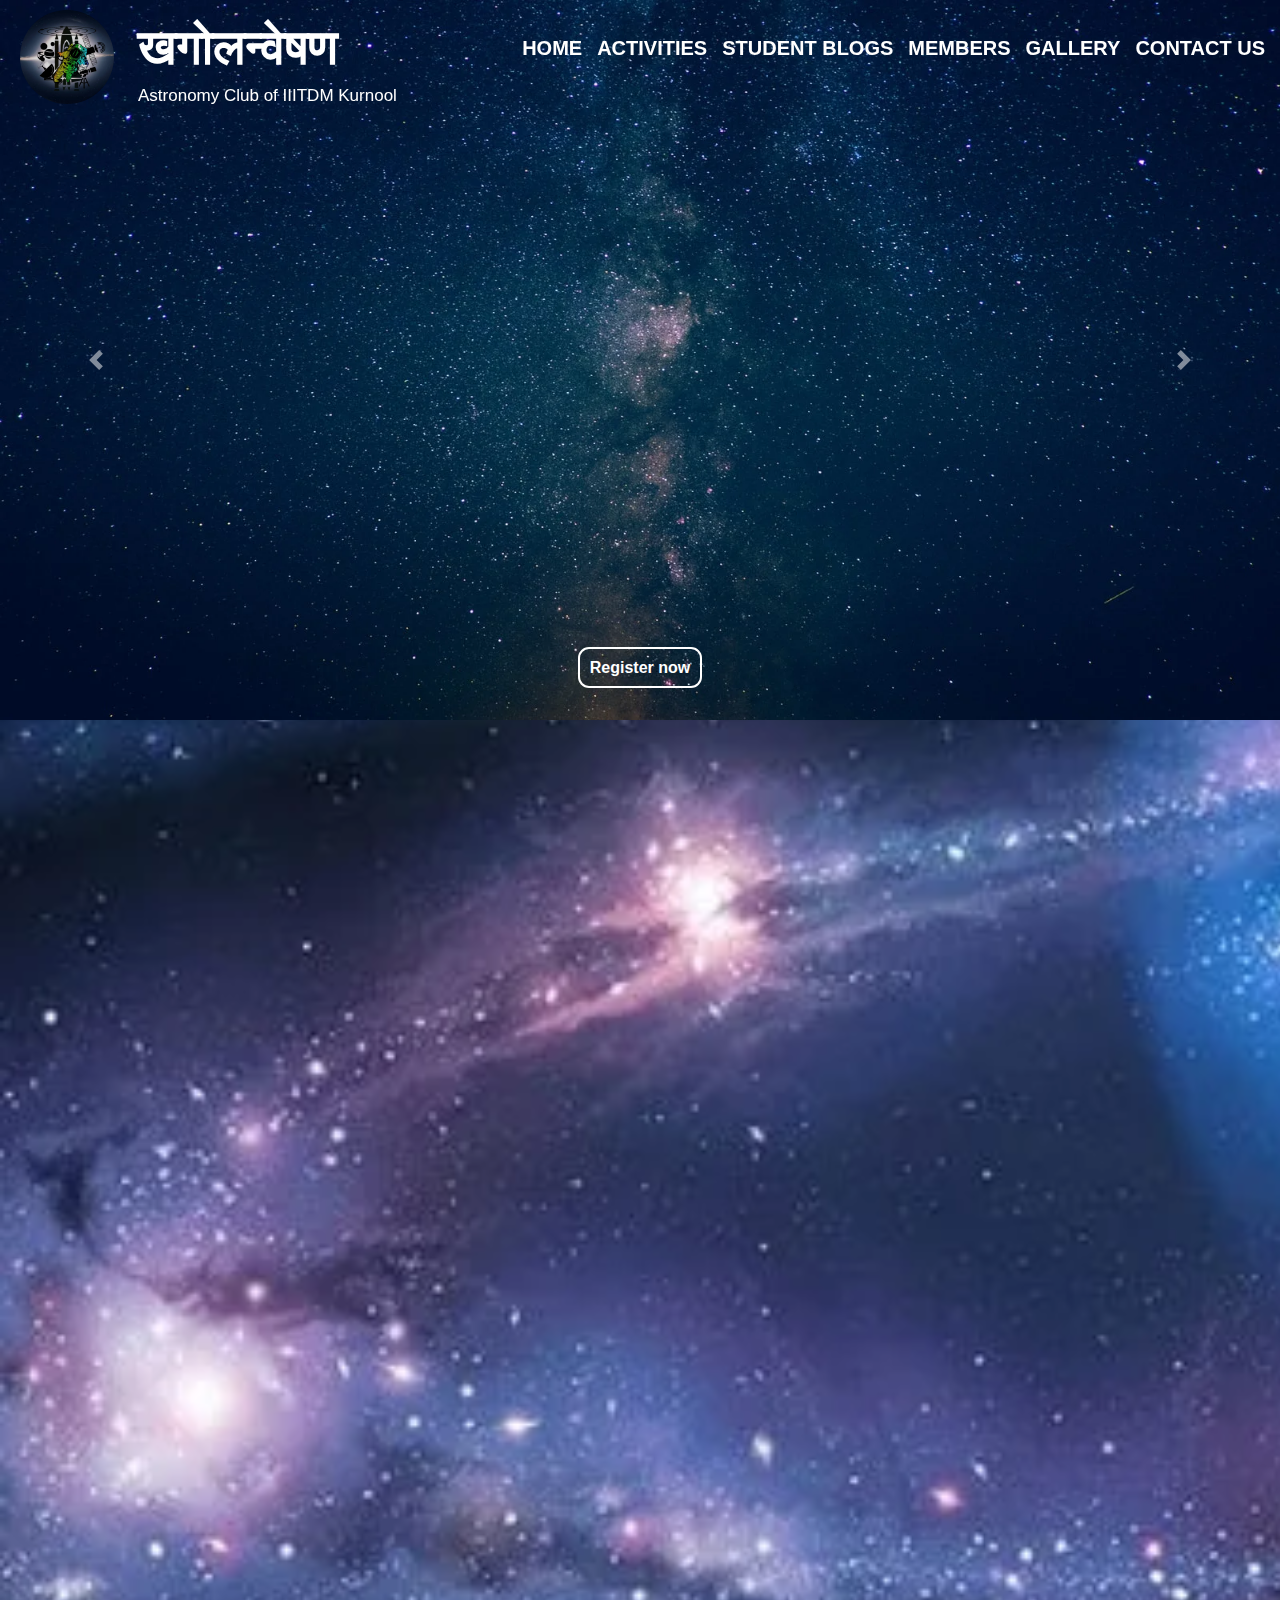
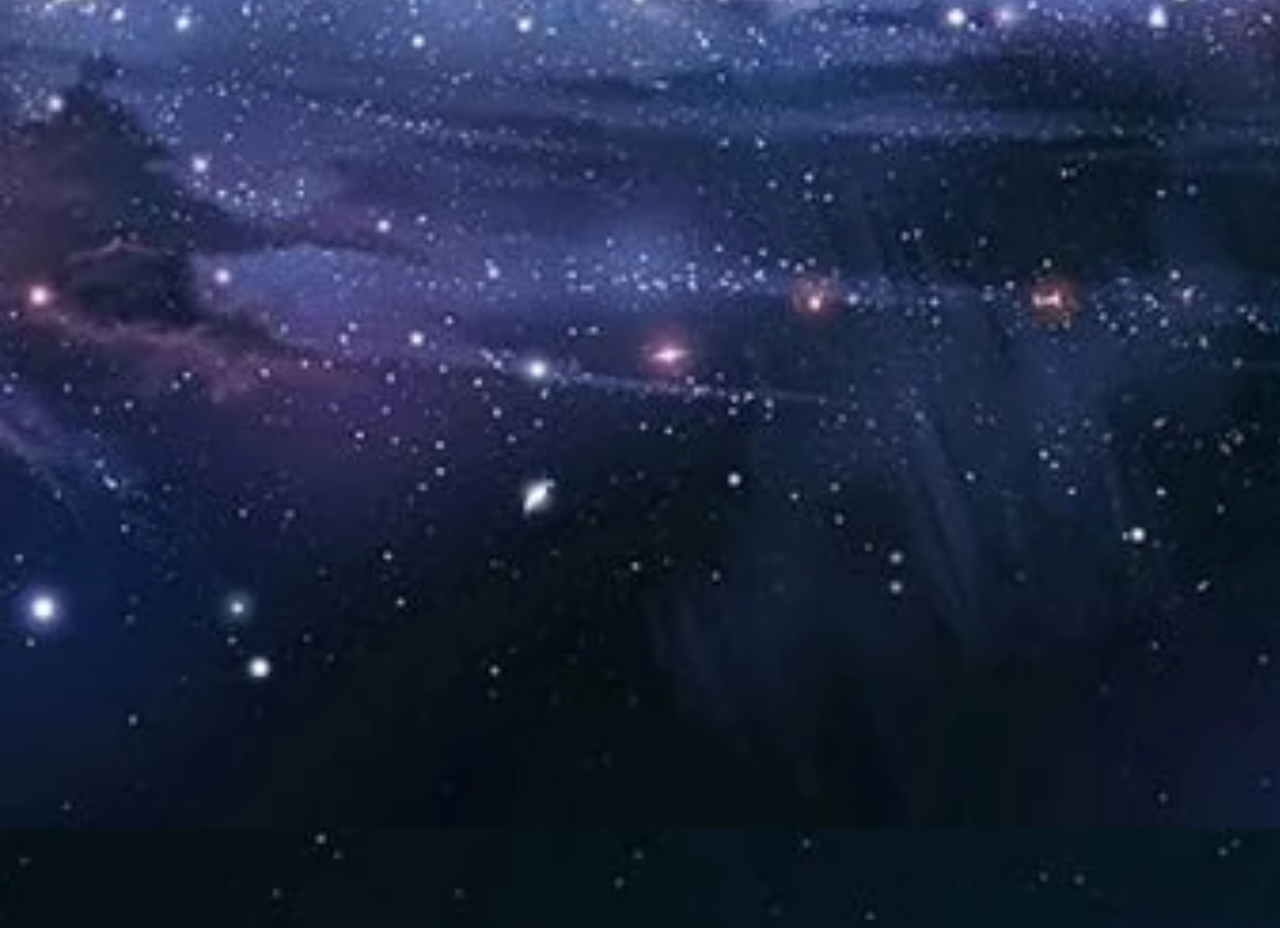
==== commit 6c11d524: "Update index.html" ====
--- a/index.html
+++ b/index.html
@@ -371,6 +371,13 @@
         }
         
         #link-slide-2:hover {
+            background-color: red;
+            text-decoration: none;
+            border: 2px solid red;
+            color: white;
+        }
+        
+        #link-slide-3:hover {
             background-color: green;
             text-decoration: none;
             border: 2px solid green;
@@ -698,7 +705,7 @@
             font-weight: bold;
             padding-top: 10px;
             font-size: 53px;
-            color: #F88800;
+            color: yellowgreen;
         }
         
         .eng-main {
@@ -707,7 +714,7 @@
             font-weight: bold;
             margin-top: -6px;
             padding-bottom: 7px;
-            color: #F88800;
+            color: yellowgreen;
         }
         
         .about-main p {
@@ -741,10 +748,11 @@
             display: block;
             font-weight: bold;
             padding-top: 10px;
+            color: yellowgreen;
         }
         
         .quick-links-main a:hover {
-            color: #E97FE9;
+            color: lightgreen;
             text-decoration: none;
         }
         
@@ -763,10 +771,11 @@
             display: block;
             font-weight: bold;
             padding-top: 10px;
+            color: yellowgreen;
         }
         
         .upcoming-events-main a:hover {
-            color: #E97FE9;
+            color: lightgreen;
             text-decoration: none
         }
         
@@ -1090,8 +1099,8 @@
         <div class="carousel-inner">
             <div class="carousel-item active">
                 <img src="images/Home/2.webp" class="d-block w-100" alt="">
-                <div class="carousel-caption d-none d-md-block">
-                    <img class="image-slide-internal" src="images/Home/slide2.webp" alt="">
+                <div class="carousel-caption d-none d-md-block" style="z-index: 1;">
+                    <img class="image-slide-internal" src="images/Home/slide1.webp" alt="">
                     <a class="link-slide-internal" id="link-slide-1" href="https://docs.google.com/forms/d/e/1FAIpQLSd4zUdrvJPPeKmxWfj5wRu9Fyv_adUqEFhDXkgI5ZcV0kWCrA/viewform" target="_blank">Register now</a>
                     <!-- <a class="link-slide-internal" href="" target="_blank"> Watch Live </a> -->
                 </div>
@@ -1099,9 +1108,23 @@
 
             <div class="carousel-item">
                 <img src="images/Home/1.webp" class="d-block w-100" alt="">
-                <div class="carousel-caption d-none d-md-block">
+                <div class="carousel-caption d-none d-md-block" style="z-index: 1;">
+                    <img class="image-slide-internal" src="images/Home/slide2.webp" alt="">
+                    <a class="link-slide-internal" id="link-slide-2" href="pdf/Bhaskara & Leelavati poster.pdf" target="_blank">Watch Live</a>
+                </div>
+            </div>
+            <div class="carousel-item">
+                <img src="images/Home/2.webp" class="d-block w-100" alt="">
+                <div class="carousel-caption d-none d-md-block" style="z-index: 1;">
                     <img class="image-slide-internal" src="images/Home/slide3.webp" alt="">
-                    <a class="link-slide-internal" id="link-slide-2" href="pdf/Bhaskara & Leelavati poster.pdf" target="_blank">Know More</a>
+                    <a class="link-slide-internal" id="link-slide-3" href="pdf/Bhaskara & Leelavati poster.pdf" target="_blank">Details</a>
+                </div>
+            </div>
+            <div class="carousel-item">
+                <img src="images/Home/1.webp" class="d-block w-100" alt="">
+                <div class="carousel-caption d-none d-md-block" style="z-index: 1;">
+                    <img class="image-slide-internal" src="images/Home/slide4.webp" alt="">
+                    <a class="link-slide-internal" id="link-slide-3" href="pdf/Bhaskara & Leelavati poster.pdf" target="_blank">Details</a>
                 </div>
             </div>
 
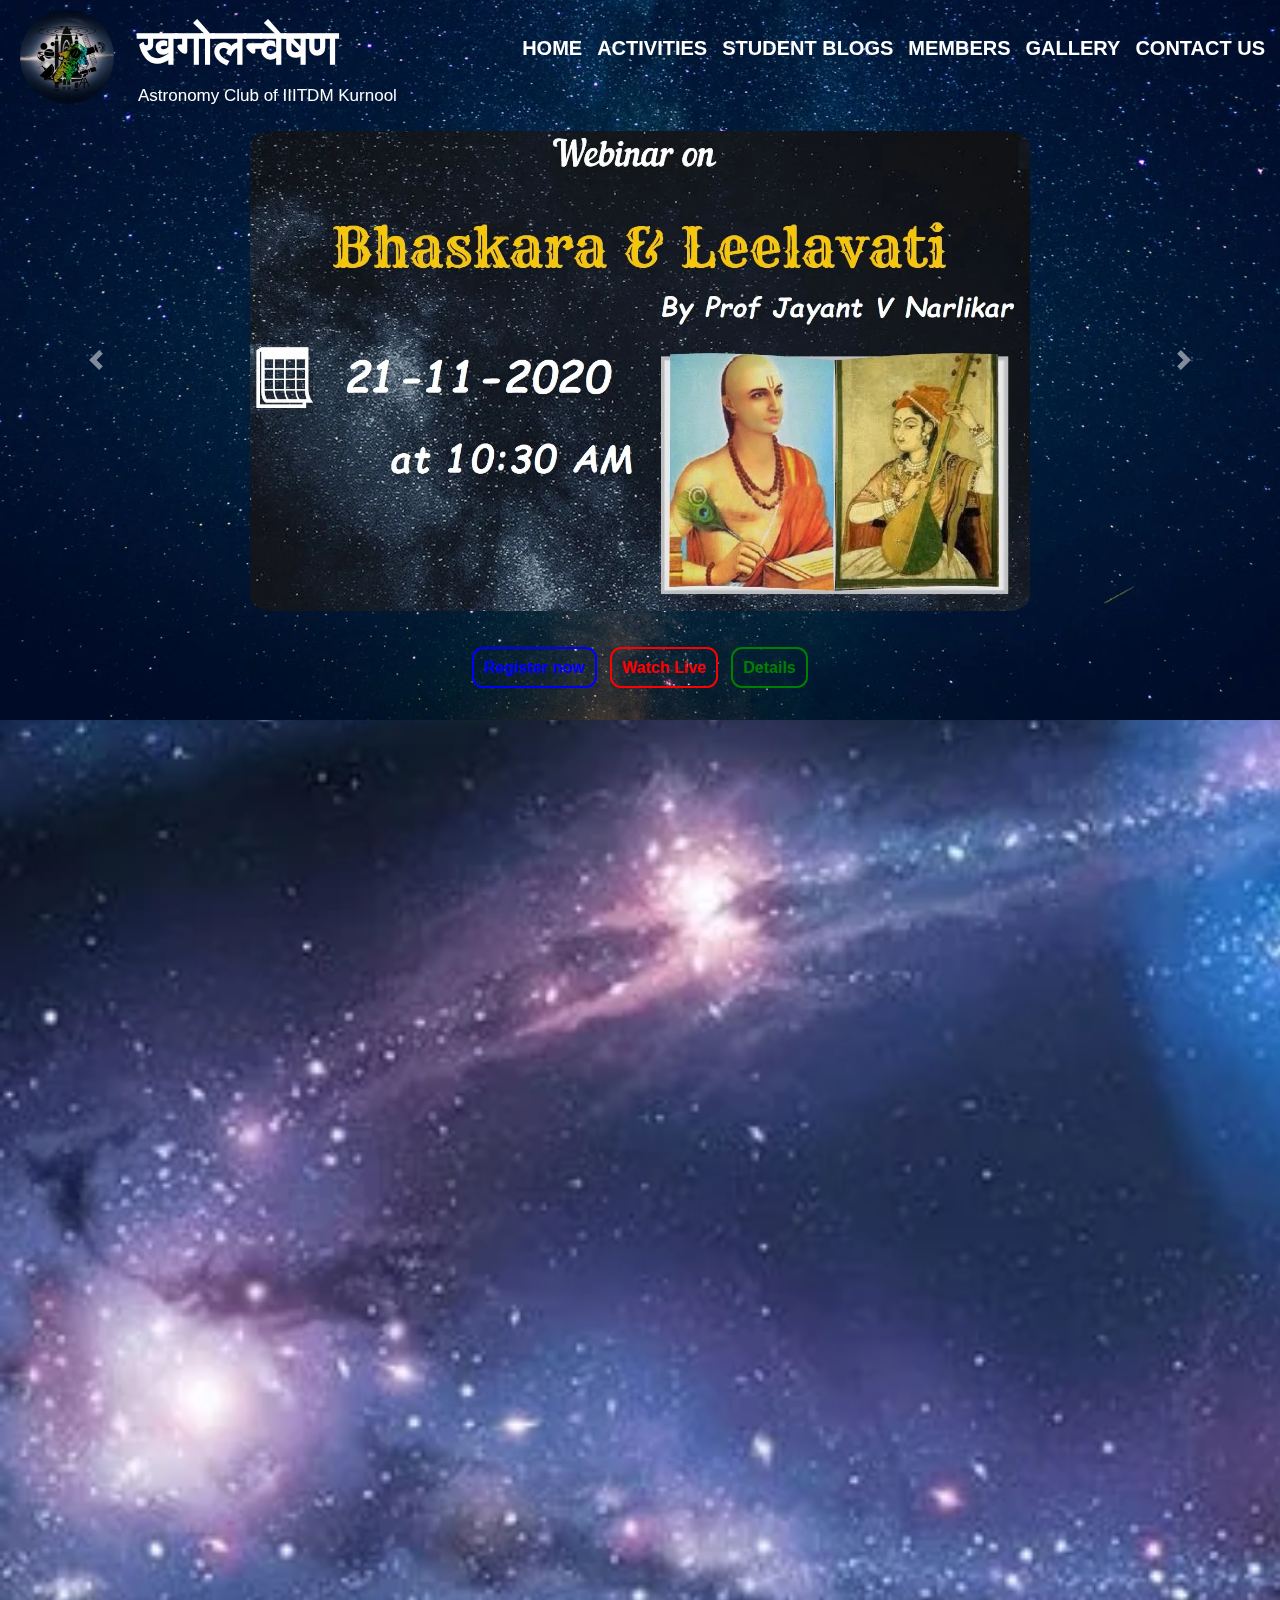
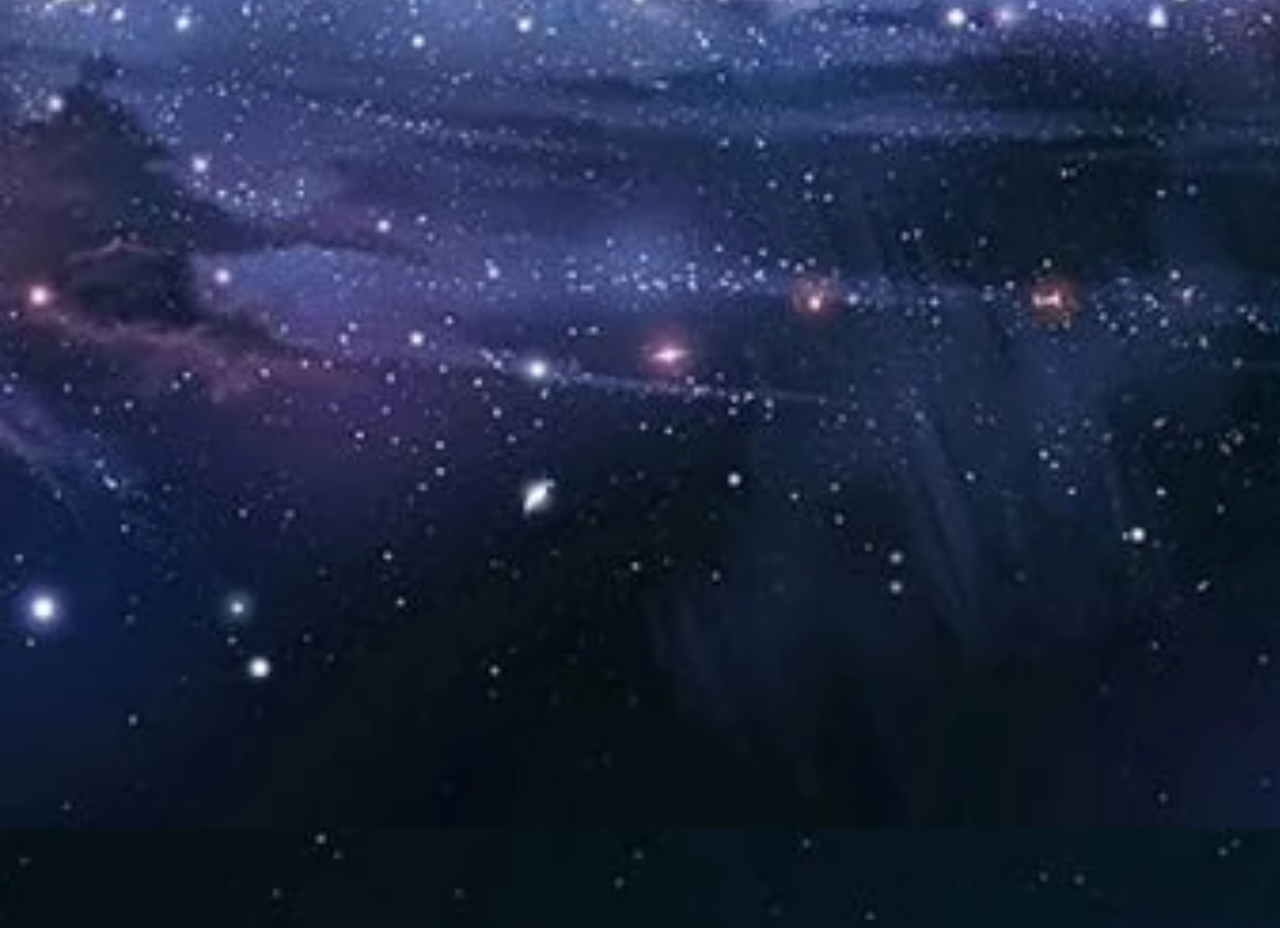
==== commit 207754ba: "Update index.html" ====
--- a/index.html
+++ b/index.html
@@ -49,7 +49,7 @@
         })
     </script>
     <style type="text/css">
-        body {
+    body {
             margin: 0px;
             padding: 0px;
             background: url(images/Home/home-body.webp);
@@ -221,7 +221,7 @@
                 display: block;
             }
             .sidenav {
-                opacity: 1000;
+                z-index: 1000;
                 display: block;
                 height: 100%;
                 width: 0;
@@ -357,10 +357,25 @@
         .link-slide-internal {
             font-size: 16px;
             font-weight: bold;
-            border: 2px solid white;
+            /* border: 2px solid white; */
             padding: 10px;
-            color: white;
+            /* color: white; */
             border-radius: 11px;
+        }
+        
+        #link-slide-1 {
+            color: blue;
+            border: 2px solid blue;
+        }
+        
+        #link-slide-2 {
+            color: red;
+            border: 2px solid red;
+        }
+        
+        #link-slide-3 {
+            color: green;
+            border: 2px solid green;
         }
         
         #link-slide-1:hover {
@@ -801,215 +816,239 @@
             }
             .link-slide-internal {
                 font-size: 10px;
-                display: block;
-                margin-top: 12px;
-                margin-bottom: -32px;
-                margin-left: 42%;
-                /* margin-top: 6px; */
-                margin-right: 42%;
-            }
-        }
-        
-        @media only screen and (max-width:1230px) {
-            .img-top {
-                width: 77px;
-            }
-            .logo-top div {
-                padding-left: 91px;
-            }
-            .change-large {
-                font-size: 30px;
-                margin-left: -36px;
-            }
-            .change-small {
-                font-size: 10px;
-                margin-left: -36px;
-            }
-            .change-img {
-                width: 48px;
-                height: auto;
-                float: left;
-                border-radius: 50%;
-            }
-        }
-        
-        @media only screen and (max-width:380px) {
-            .logo-top div {
-                margin-left: -10px;
-            }
-            .change-large {
-                font-size: 28px;
-            }
-            .change-small {
-                font-size: 10px;
-            }
-            .change-img {
-                margin-left: -10px;
-            }
-        }
-        
-        @media only screen and (max-width:820px) {
-            .img-top {
-                width: 51px;
-            }
-            .logo-top div {
-                padding-left: 60px;
-            }
-            .large {
-                font-size: 30px;
-                margin-top: -3px;
-            }
-            .small {
-                font-size: 11px;
-                margin-top: -6px
-            }
-            .change-large {
-                margin-left: -3px;
-            }
-            .change-small {
-                margin-left: -3px;
-            }
-        }
-        
-        @media only screen and (max-width:770px) {
-            .carousel {
-                display: none;
-            }
-        }
-        
-        @media only screen and (max-width:1000px) {
-            /* .img-top {
+                display: inline-block;
+                margin-top: 5px;
+                margin-bottom: -10px;
+            }
+        }
+    }
+    @media only screen and (max-width:1230px) {
+        .img-top {
+            width: 77px;
+        }
+        
+        .logo-top div {
+            padding-left: 91px;
+        }
+        
+        .change-large {
+            font-size: 30px;
+            margin-left: -36px;
+        }
+        
+        .change-small {
+            font-size: 10px;
+            margin-left: -36px;
+        }
+        
+        .change-img {
+            width: 48px;
+            height: auto;
+            float: left;
+            border-radius: 50%;
+        }
+    }
+    @media only screen and (max-width:380px) {
+        .logo-top div {
+            margin-left: -10px;
+        }
+        
+        .change-large {
+            font-size: 28px;
+        }
+        
+        .change-small {
+            font-size: 10px;
+        }
+        
+        .change-img {
+            margin-left: -10px;
+        }
+    }
+    @media only screen and (max-width:820px) {
+        .img-top {
+            width: 51px;
+        }
+        
+        .logo-top div {
+            padding-left: 60px;
+        }
+        
+        .large {
+            font-size: 30px;
+            margin-top: -3px;
+        }
+        
+        .small {
+            font-size: 11px;
+            margin-top: -6px
+        }
+        
+        .change-large {
+            margin-left: -3px;
+        }
+        
+        .change-small {
+            margin-left: -3px;
+        }
+    }
+    @media only screen and (max-width:770px) {
+        .carousel {
+            display: none;
+        }
+    }
+    @media only screen and (max-width:1000px) {
+        /* .img-top {
                 margin-left: 10%;
             } */
-            .about-main {
-                width: 80%;
-                margin-left: 10%;
-            }
-            .quick-links-main {
-                clear: both;
-                width: 80%;
-                margin-right: 10%;
-            }
-            .upcoming-events-main {
-                clear: both;
-                width: 80%;
-                margin-right: 10%;
-                margin-bottom: 18px;
-            }
-        }
-        
-        @media only screen and (max-width:820px) {
-            .about-main {
-                width: 90%;
-                margin-left: 5%;
-            }
-            .quick-links-main {
-                clear: both;
-                width: 90%;
-                margin-right: 5%;
-            }
-            .upcoming-events-main {
-                clear: both;
-                width: 90%;
-                margin-right: 5%;
-                margin-bottom: 18px;
-            }
-            .about-main img {
-                width: 249px;
-            }
-            .topic-main {
-                font-size: 66px;
-                padding-bottom: 11px;
-            }
-            .hindi-main {
-                font-size: 47px;
-            }
-            .eng-main {
-                font-size: 27px;
-            }
-            .about-main p {
-                font-size: 16px;
-            }
-        }
-        
-        @media only screen and (max-width:460px) {
-            .about-main {
-                width: 96%;
-                margin-left: 2%;
-            }
-            .quick-links-main {
-                clear: both;
-                width: 96%;
-                margin-right: 2%;
-            }
-            .quick-links-main a {
-                font-size: 13px;
-            }
-            .upcoming-events-main {
-                clear: both;
-                width: 96%;
-                margin-right: 2%;
-                margin-bottom: 18px;
-            }
-            .upcoming-events-main a {
-                font-size: 13px;
-            }
-            .about-main img {
-                width: 169px;
-            }
-            .topic-main {
-                font-size: 44px;
-                padding-bottom: 11px;
-            }
-            .hindi-main {
-                font-size: 37px;
-            }
-            .eng-main {
-                font-size: 22px;
-                font-weight: lighter;
-            }
-            .about-main p {
-                font-size: 12px;
-            }
-        }
-        
+        
+        .about-main {
+            width: 80%;
+            margin-left: 10%;
+        }
+        
+        .quick-links-main {
+            clear: both;
+            width: 80%;
+            margin-right: 10%;
+        }
+        
+        .upcoming-events-main {
+            clear: both;
+            width: 80%;
+            margin-right: 10%;
+            margin-bottom: 18px;
+        }
+    }
+    @media only screen and (max-width:820px) {
+        .about-main {
+            width: 90%;
+            margin-left: 5%;
+        }
+        
+        .quick-links-main {
+            clear: both;
+            width: 90%;
+            margin-right: 5%;
+        }
+        
+        .upcoming-events-main {
+            clear: both;
+            width: 90%;
+            margin-right: 5%;
+            margin-bottom: 18px;
+        }
+        
+        .about-main img {
+            width: 249px;
+        }
+        
+        .topic-main {
+            font-size: 66px;
+            padding-bottom: 11px;
+        }
+        
+        .hindi-main {
+            font-size: 47px;
+        }
+        
+        .eng-main {
+            font-size: 27px;
+        }
+        
+        .about-main p {
+            font-size: 16px;
+        }
+    }
+    @media only screen and (max-width:460px) {
+        .about-main {
+            width: 96%;
+            margin-left: 2%;
+        }
+        
+        .quick-links-main {
+            clear: both;
+            width: 96%;
+            margin-right: 2%;
+        }
+        
+        .quick-links-main a {
+            font-size: 13px;
+        }
+        
+        .upcoming-events-main {
+            clear: both;
+            width: 96%;
+            margin-right: 2%;
+            margin-bottom: 18px;
+        }
+        
+        .upcoming-events-main a {
+            font-size: 13px;
+        }
+        
+        .about-main img {
+            width: 169px;
+        }
+        
+        .topic-main {
+            font-size: 44px;
+            padding-bottom: 11px;
+        }
+        
+        .hindi-main {
+            font-size: 37px;
+        }
+        
+        .eng-main {
+            font-size: 22px;
+            font-weight: lighter;
+        }
+        
+        .about-main p {
+            font-size: 12px;
+        }
+    }
+    .span-burger-resp-click {
+        padding-left: 95%;
+        padding-top: 10px;
+        font-size: 30px;
+        cursor: pointer;
+        color: white;
+        display: block;
+    }
+    @media only screen and (max-width:719px) {
         .span-burger-resp-click {
-            padding-left: 95%;
-            padding-top: 10px;
-            font-size: 30px;
-            cursor: pointer;
-            color: white;
-            display: block;
-        }
-        
-        @media only screen and (max-width:719px) {
-            .span-burger-resp-click {
-                padding-left: 90%;
-            }
-        }
-        
-        @media only screen and (max-width:460px) {
-            .logo-top-resp {
-                width: 80px;
-            }
-            .large-nav-resp {
-                font-size: 29px;
-            }
-            .small-nav-resp {
-                margin-top: -5px;
-                font-size: 11px;
-            }
-            .list-item-top-resp {
-                font-size: 18px;
-            }
-            .sub-list-top-resp a {
-                font-size: 18px;
-                padding: 8px 8px 8px 13px;
-            }
-            .sub-list-top-resp {
-                border-left: 4px solid darkblue;
-            }
-        }
+            padding-left: 90%;
+        }
+    }
+    @media only screen and (max-width:460px) {
+        .logo-top-resp {
+            width: 80px;
+        }
+        
+        .large-nav-resp {
+            font-size: 29px;
+        }
+        
+        .small-nav-resp {
+            margin-top: -5px;
+            font-size: 11px;
+        }
+        
+        .list-item-top-resp {
+            font-size: 18px;
+        }
+        
+        .sub-list-top-resp a {
+            font-size: 18px;
+            padding: 8px 8px 8px 13px;
+        }
+        
+        .sub-list-top-resp {
+            border-left: 4px solid darkblue;
+        }
+    }
     </style>
 
 
@@ -1101,7 +1140,11 @@
                 <img src="images/Home/2.webp" class="d-block w-100" alt="">
                 <div class="carousel-caption d-none d-md-block" style="z-index: 1;">
                     <img class="image-slide-internal" src="images/Home/slide1.webp" alt="">
-                    <a class="link-slide-internal" id="link-slide-1" href="https://docs.google.com/forms/d/e/1FAIpQLSd4zUdrvJPPeKmxWfj5wRu9Fyv_adUqEFhDXkgI5ZcV0kWCrA/viewform" target="_blank">Register now</a>
+                    <a class="link-slide-internal" id="link-slide-1" href="https://docs.google.com/forms/d/e/1FAIpQLSd4zUdrvJPPeKmxWfj5wRu9Fyv_adUqEFhDXkgI5ZcV0kWCrA/viewform" target="_blank">Register now</a>&nbsp&nbsp
+                    <a class="link-slide-internal" id="link-slide-2" href="https://www.youtube.com/watch?v=Nt9ddnjDpSI&feature=youtu.be" target="_blank">Watch Live</a>&nbsp&nbsp
+                    <a class="link-slide-internal" id="link-slide-3" href="pdf/Bhaskara & Leelavati poster.pdf" target="_blank">Details</a>
+
+
                     <!-- <a class="link-slide-internal" href="" target="_blank"> Watch Live </a> -->
                 </div>
             </div>
@@ -1110,22 +1153,25 @@
                 <img src="images/Home/1.webp" class="d-block w-100" alt="">
                 <div class="carousel-caption d-none d-md-block" style="z-index: 1;">
                     <img class="image-slide-internal" src="images/Home/slide2.webp" alt="">
-                    <a class="link-slide-internal" id="link-slide-2" href="pdf/Bhaskara & Leelavati poster.pdf" target="_blank">Watch Live</a>
-                </div>
+                    <a class="link-slide-internal" id="link-slide-1" href="https://docs.google.com/forms/d/e/1FAIpQLSd4zUdrvJPPeKmxWfj5wRu9Fyv_adUqEFhDXkgI5ZcV0kWCrA/viewform" target="_blank">Register now</a>&nbsp&nbsp
+                    <a class="link-slide-internal" id="link-slide-2" href="https://www.youtube.com/watch?v=Nt9ddnjDpSI&feature=youtu.be" target="_blank">Watch Live</a>&nbsp&nbsp
+                    <a class="link-slide-internal" id="link-slide-3" href="pdf/Bhaskara & Leelavati poster.pdf" target="_blank">Details</a> </div>
             </div>
             <div class="carousel-item">
                 <img src="images/Home/2.webp" class="d-block w-100" alt="">
                 <div class="carousel-caption d-none d-md-block" style="z-index: 1;">
                     <img class="image-slide-internal" src="images/Home/slide3.webp" alt="">
-                    <a class="link-slide-internal" id="link-slide-3" href="pdf/Bhaskara & Leelavati poster.pdf" target="_blank">Details</a>
-                </div>
+                    <a class="link-slide-internal" id="link-slide-1" href="https://docs.google.com/forms/d/e/1FAIpQLSd4zUdrvJPPeKmxWfj5wRu9Fyv_adUqEFhDXkgI5ZcV0kWCrA/viewform" target="_blank">Register now</a>&nbsp&nbsp
+                    <a class="link-slide-internal" id="link-slide-2" href="https://www.youtube.com/watch?v=Nt9ddnjDpSI&feature=youtu.be" target="_blank">Watch Live</a>&nbsp&nbsp
+                    <a class="link-slide-internal" id="link-slide-3" href="pdf/Bhaskara & Leelavati poster.pdf" target="_blank">Details</a> </div>
             </div>
             <div class="carousel-item">
                 <img src="images/Home/1.webp" class="d-block w-100" alt="">
                 <div class="carousel-caption d-none d-md-block" style="z-index: 1;">
                     <img class="image-slide-internal" src="images/Home/slide4.webp" alt="">
-                    <a class="link-slide-internal" id="link-slide-3" href="pdf/Bhaskara & Leelavati poster.pdf" target="_blank">Details</a>
-                </div>
+                    <a class="link-slide-internal" id="link-slide-1" href="https://docs.google.com/forms/d/e/1FAIpQLSd4zUdrvJPPeKmxWfj5wRu9Fyv_adUqEFhDXkgI5ZcV0kWCrA/viewform" target="_blank">Register now</a>&nbsp&nbsp
+                    <a class="link-slide-internal" id="link-slide-2" href="https://www.youtube.com/watch?v=Nt9ddnjDpSI&feature=youtu.be" target="_blank">Watch Live</a>&nbsp&nbsp
+                    <a class="link-slide-internal" id="link-slide-3" href="pdf/Bhaskara & Leelavati poster.pdf" target="_blank">Details</a> </div>
             </div>
 
 
@@ -1157,8 +1203,8 @@
             <p>Staring at the night sky is one of our not so common hobbies and you’d be as astounded as we were to see what all floats out there. Till date many skygazing sessions have been organized successfully and all the members took part actively in
                 all the sessions.</p>
             <p>In the sessions of खगोलन्वेषण, one can implant many more skills like public speaking through talks, presentations, and can inculcate the developing of innovative ideas through projects, webinars etc., with the help of sessions on every Friday</p>
-            <p>And the most important aspect for a best astronomy session for sky gazing is a better and clearer atmosphere. As IIITDM Kurnool campus being at the top of the hill, permits the students for awesome night sky gazing sessions with a telescope.
-                And all the events like lunar eclipse and meteor shower etc., have been captured.</p>
+            <p>And the most important aspect for a best astronomy session for sky gazing is a better and clearer atmosphere. As <a href="http://iiitk.ac.in/" target="_blank" style="font-weight: bold;color: white;">IIITDM Kurnool</a> campus being at the top
+                of the hill, permits the students for awesome night sky gazing sessions with a telescope. And all the events like lunar eclipse and meteor shower etc., have been captured.</p>
             <p><strong>Everyone is welcomed to all the events that we organize.</strong></p>
         </div>
 
@@ -1187,7 +1233,7 @@
             <img src="images/logo/logo.webp" alt="">
             <a class="hindi-foot">खगोलन्वेषण</a>
             <a class="eng-foot">Astronomy Club of IIITDMK</a>
-            <a href="https://www.google.com/maps/search/iiitdm+kurnool/@15.7604582,78.0361571,18.03z" class="address-foot">Jagannathagattu Hill, Kurnool- 518 007, Andhra Pradesh, India. <i
+            <a href="https://www.google.com/maps/search/iiitdm+kurnool/@15.7604582,78.0361571,18.03z" target="_blank" class="address-foot">Jagannathagattu Hill, Kurnool- 518 007, Andhra Pradesh, India. <i
                     class="fa fa-map-marker"></i></a>
         </div>
 
@@ -1225,7 +1271,7 @@
             </ul>
             <p>Follow Us</p>
 
-            <a href="https://www.youtube.com/channel/UCiBoirFPDnHAOyoujuWyMuQ"><i class="fab fa-youtube"></i></a>
+            <a href="https://www.youtube.com/channel/UCiBoirFPDnHAOyoujuWyMuQ" target="_blank"><i class="fab fa-youtube"></i></a>
             <!-- <a href=""><i class="fab fa-facebook"></i></a>
             <a href=""><i class="fab fa-instagram"></i></a> -->
 
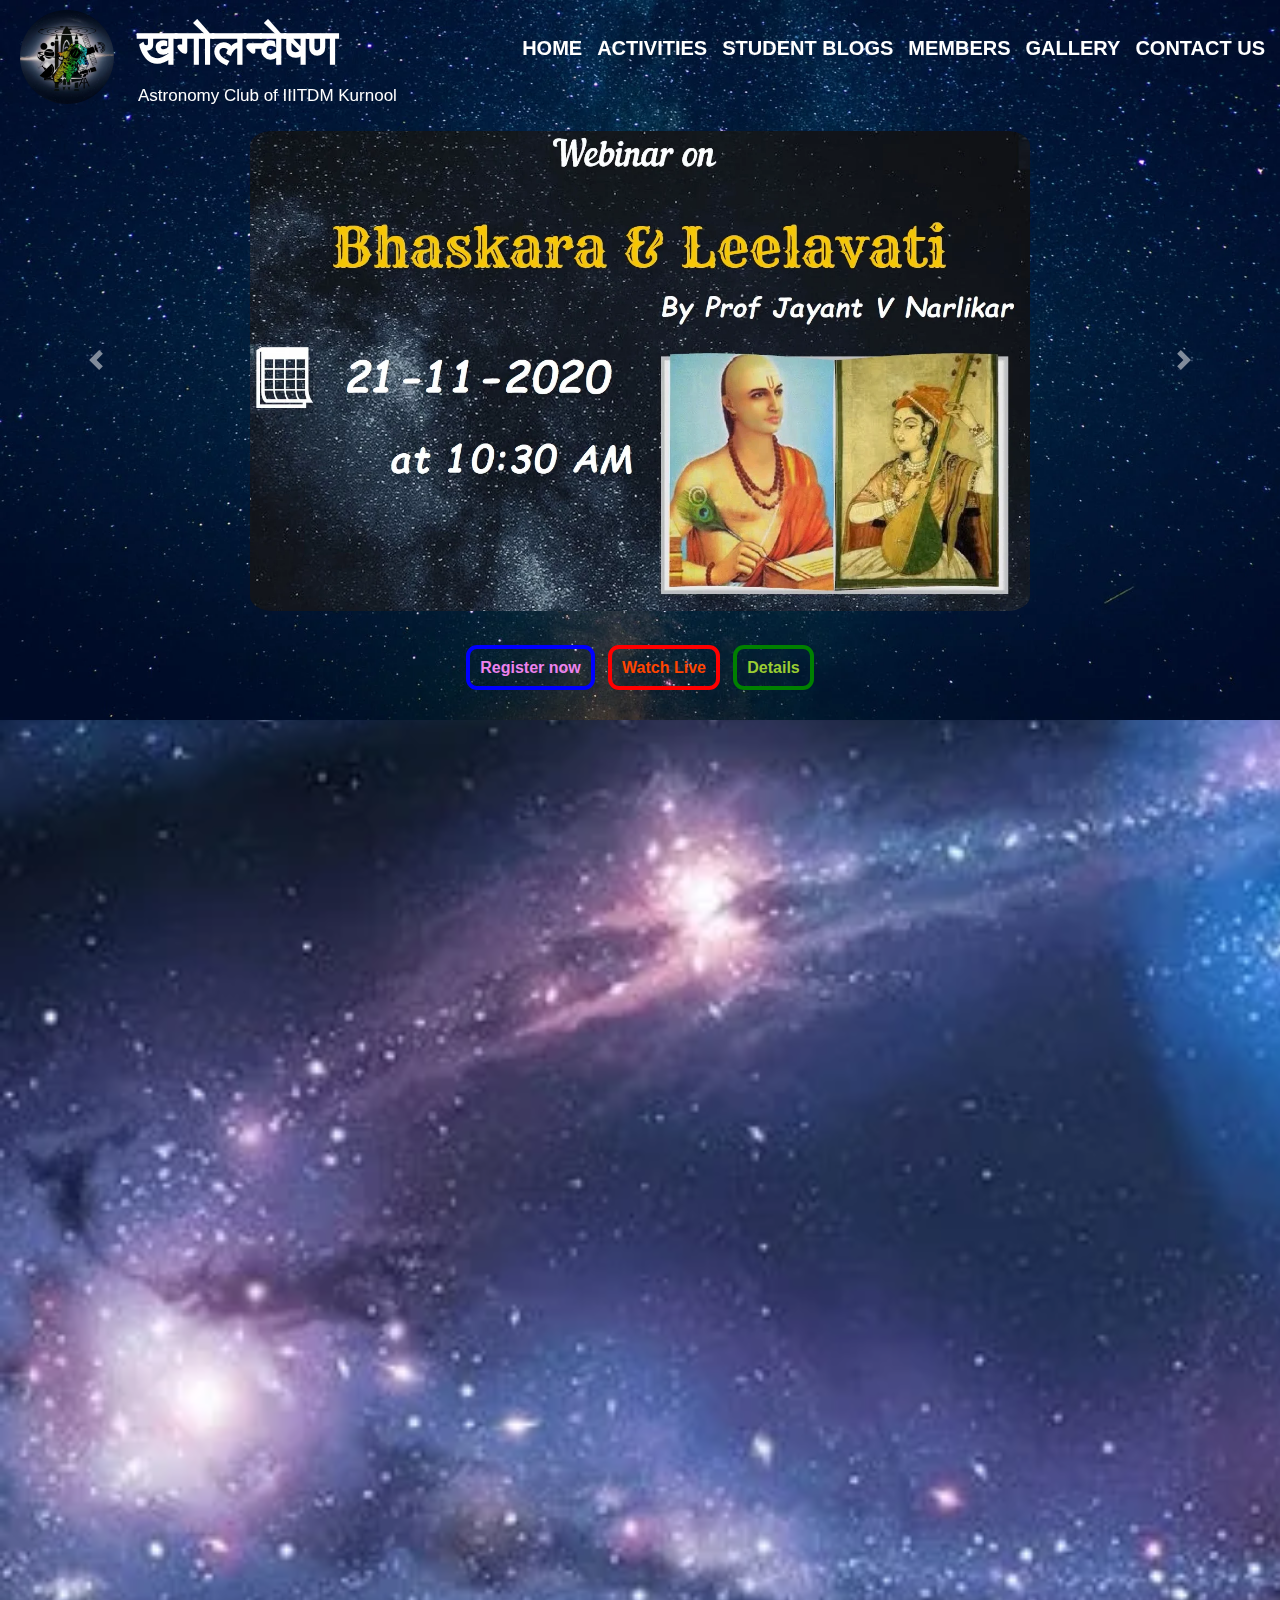
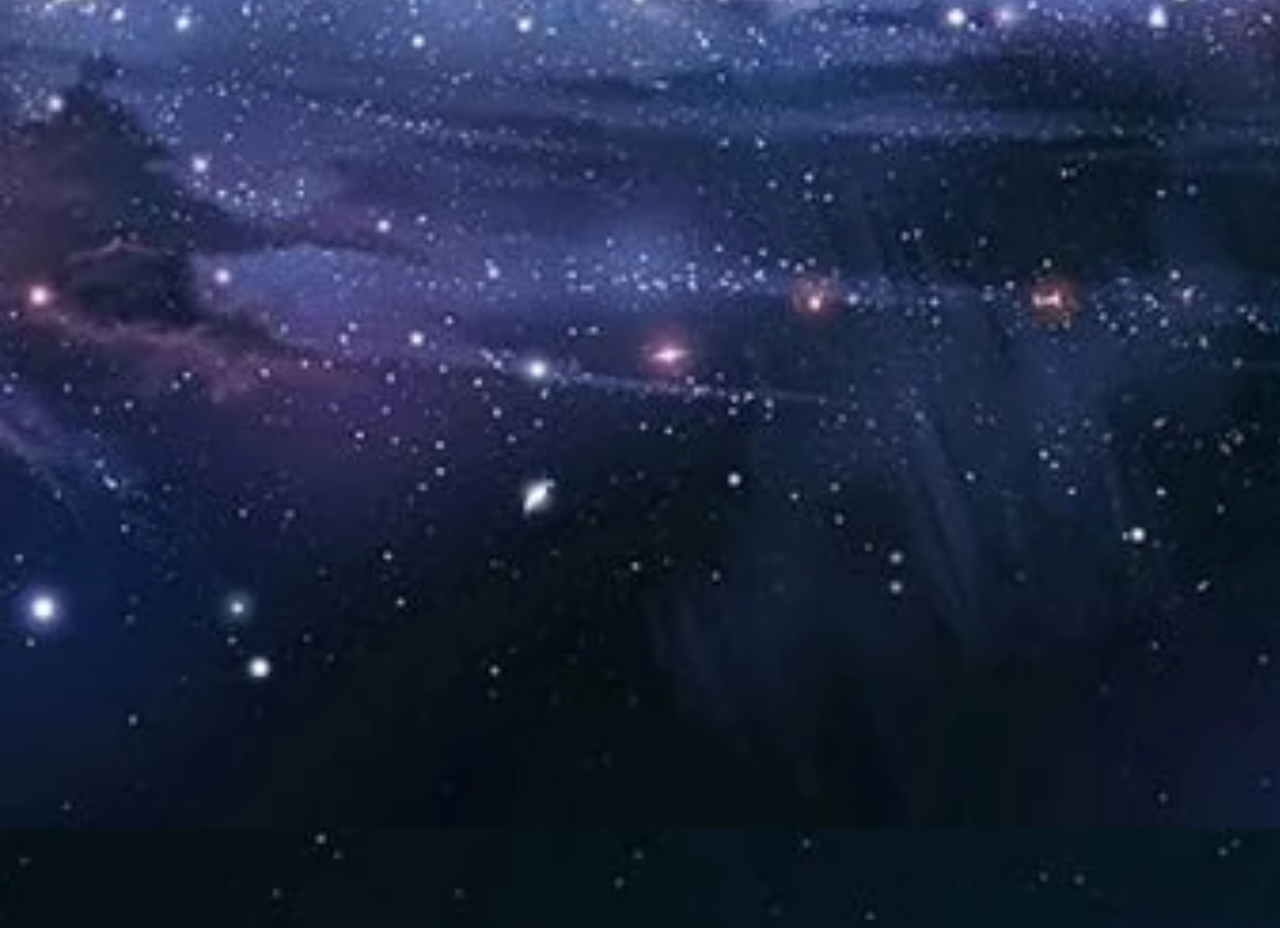
==== commit b2ca5542: "Update index.html" ====
--- a/index.html
+++ b/index.html
@@ -1,1291 +1 @@
-<!DOCTYPE html>
-<html lang="en">
-
-<head>
-    <meta charset="UTF-8">
-    <meta name="viewport" content="width=device-width, initial-scale=1.0">
-    <title>खगोलन्वेषण-Astronomy Club of IIITDMK</title>
-    <link rel="icon" href="images/logo/logo.webp" type="image/x-icon">
-
-    <link rel="stylesheet" href="https://cdnjs.cloudflare.com/ajax/libs/font-awesome/4.7.0/css/font-awesome.min.css">
-    <link rel="stylesheet" href="https://stackpath.bootstrapcdn.com/bootstrap/4.5.2/css/bootstrap.min.css" integrity="sha384-JcKb8q3iqJ61gNV9KGb8thSsNjpSL0n8PARn9HuZOnIxN0hoP+VmmDGMN5t9UJ0Z" crossorigin="anonymous">
-
-    <script src="https://code.jquery.com/jquery-3.5.1.slim.min.js" integrity="sha384-DfXdz2htPH0lsSSs5nCTpuj/zy4C+OGpamoFVy38MVBnE+IbbVYUew+OrCXaRkfj" crossorigin="anonymous"></script>
-    <script src="https://cdn.jsdelivr.net/npm/popper.js@1.16.1/dist/umd/popper.min.js" integrity="sha384-9/reFTGAW83EW2RDu2S0VKaIzap3H66lZH81PoYlFhbGU+6BZp6G7niu735Sk7lN" crossorigin="anonymous"></script>
-    <script src="https://stackpath.bootstrapcdn.com/bootstrap/4.5.2/js/bootstrap.min.js" integrity="sha384-B4gt1jrGC7Jh4AgTPSdUtOBvfO8shuf57BaghqFfPlYxofvL8/KUEfYiJOMMV+rV" crossorigin="anonymous"></script>
-
-
-    <link rel="stylesheet" href="https://use.fontawesome.com/releases/v5.14.0/css/all.css" integrity="sha384-HzLeBuhoNPvSl5KYnjx0BT+WB0QEEqLprO+NBkkk5gbc67FTaL7XIGa2w1L0Xbgc" crossorigin="anonymous">
-
-
-    <link href="https://unpkg.com/aos@2.3.1/dist/aos.css" rel="stylesheet">
-
-    <script src="https://unpkg.com/aos@2.3.1/dist/aos.js"></script>
-
-    <script>
-        $(window).on('scroll', function() {
-            if ($(window).scrollTop()) {
-                $('nav').addClass('change-nav');
-                $('.img-top').addClass('change-img');
-                $('.logo-top div').addClass('change-pad');
-                $('.large').addClass('change-large');
-                $('.small').addClass('change-small');
-                $('.list-item-top a').addClass('decr-pad');
-                $('.sub-list-top').addClass('change-sub');
-                $('.nav-sub-menu').addClass('change-sublist');
-
-
-            } else {
-                $('nav').removeClass('change-nav');
-                $('.img-top').removeClass('change-img');
-                $('.logo-top div').removeClass('change-pad');
-                $('.large').removeClass('change-large');
-                $('.small').removeClass('change-small');
-                $('.list-item-top a').removeClass('decr-pad');
-                $('.sub-list-top').removeClass('change-sub');
-                $('.nav-sub-menu').removeClass('change-sublist');
-
-            }
-        })
-    </script>
-    <style type="text/css">
-    body {
-            margin: 0px;
-            padding: 0px;
-            background: url(images/Home/home-body.webp);
-            background-size: cover;
-        }
-        
-        * {
-            margin: 0;
-            padding: 0;
-        }
-        
-        nav {
-            position: fixed;
-            top: 0;
-            width: 100%;
-            /* height: 67px; */
-            z-index: 3;
-            /* box-shadow: 0 3.9px 3.6px rgba(0, 0, 0, 0.13), 0 10.8px 10px rgba(0, 0, 0, 0.085), 0 25.9px 24.1px rgba(0, 0, 0, 0.065), 0 86px 80px rgba(0, 0, 0, 0.045); */
-        }
-        
-        .change-nav {
-            height: 67px;
-            background-color: rgb(90, 90, 192);
-            z-index: 1000;
-            box-shadow: 0 3.9px 3.6px rgba(0, 0, 0, 0.13), 0 10.8px 10px rgba(0, 0, 0, 0.085), 0 25.9px 24.1px rgba(0, 0, 0, 0.065), 0 86px 80px rgba(0, 0, 0, 0.045);
-        }
-        
-        .logo-top {
-            float: left;
-            padding-left: 20px;
-            padding-top: 10px;
-        }
-        
-        .img-top {
-            width: 94px;
-            height: auto;
-            float: left;
-            border-radius: 50%;
-        }
-        
-        .change-img {
-            width: 48px;
-            height: auto;
-            float: left;
-            border-radius: 50%;
-        }
-        
-        .logo-top div {
-            padding-left: 118px;
-            color: white;
-            display: block;
-        }
-        
-        .large {
-            font-size: 49px;
-            font-weight: bold;
-            margin-top: 1px;
-        }
-        
-        .change-large {
-            margin-left: -60px;
-            font-size: 30px;
-            font-weight: bold;
-            margin-top: -6px;
-        }
-        
-        .small {
-            font-size: 17px;
-            margin-top: -2px;
-        }
-        
-        .change-small {
-            margin-left: -60px;
-            font-size: 10px;
-            margin-top: -4px;
-        }
-        
-        .nav-list-top {
-            float: right;
-            display: flex;
-            list-style: none;
-        }
-        
-        .list-item-top>a {
-            text-decoration: none;
-            color: white;
-            font-size: 20px;
-            font-weight: bold;
-            display: block;
-            padding-top: 33px;
-            padding-right: 15px;
-        }
-        
-        .decr-pad {
-            margin-top: -12px;
-        }
-        
-        .list-item-top>a:hover {
-            color: lightblue;
-            text-decoration: none;
-        }
-        
-        .sub-list-top {
-            display: none;
-            /* background-color: white; */
-            list-style: none;
-            /* border-left: 4px solid #012D5C; */
-            /* margin-top: 17px; */
-            box-shadow: 0 3.9px 3.6px rgba(0, 0, 0, 0.13), 0 10.8px 10px rgba(0, 0, 0, 0.085), 0 25.9px 24.1px rgba(0, 0, 0, 0.065), 0 86px 80px rgba(0, 0, 0, 0.045);
-        }
-        
-        .change-sub {
-            background-color: white;
-            border-left: 4px solid #012D5C;
-            margin-top: 21px;
-        }
-        
-        .list-item-top:hover .sub-list-top {
-            display: block;
-        }
-        /* .sub-list-top li a {
-            border-bottom: 1px solid cornflowerblue;
-            text-align: left;
-            padding-bottom: 10px;
-        } */
-        
-        .nav-sub-menu {
-            color: white;
-            text-align: left;
-            font-size: 20px;
-            font-weight: bold;
-        }
-        
-        .change-sublist {
-            color: black;
-            border-bottom: 1px solid cornflowerblue;
-            text-align: center;
-            padding-bottom: 10px;
-            display: block;
-            padding-top: 12px;
-            margin-top: -5px;
-        }
-        
-        .nav-sub-menu:hover {
-            color: lightblue;
-            text-decoration: none;
-            /* background-color: cornflowerblue; */
-        }
-        
-        .change-sublist:hover {
-            color: white;
-            text-decoration: none;
-            background-color: cornflowerblue;
-        }
-        
-        .sidenav {
-            display: none;
-        }
-        
-        nav-resp {
-            display: none;
-        }
-        
-        @media only screen and (max-width:1230px) {
-            .nav-list-top {
-                display: none;
-            }
-            nav-resp {
-                display: block;
-            }
-            .sidenav {
-                z-index: 1000;
-                display: block;
-                height: 100%;
-                width: 0;
-                position: fixed;
-                z-index: 1;
-                top: 0;
-                left: 0;
-                background-color: rgb(90, 90, 192);
-                /* opacity: 0.4; */
-                overflow-x: hidden;
-                transition: 0.5s;
-                padding-top: 60px;
-                box-shadow: 0 3.9px 3.6px rgba(0, 0, 0, 0.13), 0 10.8px 10px rgba(0, 0, 0, 0.085), 0 25.9px 24.1px rgba(0, 0, 0, 0.065), 0 86px 80px rgba(0, 0, 0, 0.045);
-            }
-            .logo-top-resp {
-                width: 121px;
-                border-radius: 50%;
-                border: 2px double black;
-                margin-top: -28px;
-            }
-            .large-nav-resp {
-                display: block;
-                font-weight: bold;
-                color: white;
-                font-size: 36px;
-                text-align: left;
-                padding-left: 18px;
-            }
-            .small-nav-resp {
-                display: block;
-                font-weight: lighter;
-                color: white;
-                font-size: 20px;
-                text-align: left;
-                margin-top: -11px;
-                padding-bottom: 10px;
-                padding-left: 18px;
-            }
-            .large-nav-resp:hover {
-                color: white;
-                text-decoration: none;
-            }
-            .small-nav-resp:hover {
-                color: white;
-                text-decoration: none;
-            }
-            .list-item-top-resp {
-                padding: 8px 8px 8px 32px;
-                text-decoration: none;
-                font-size: 25px;
-                color: white;
-                display: block;
-                transition: 0.3s;
-                text-align: left;
-                font-weight: bold;
-            }
-            .list-item-top-resp:hover {
-                color: lightblue;
-                text-decoration: none;
-            }
-            .sub-list-top-resp {
-                border-left: 6px solid darkblue;
-                margin-left: 32px;
-            }
-            .sub-list-top-resp a {
-                padding: 8px 8px 8px 32px;
-                text-decoration: none;
-                font-size: 25px;
-                color: white;
-                display: block;
-                transition: 0.3s;
-                text-align: left;
-                font-weight: bold;
-            }
-            .sub-list-top-resp a:hover {
-                color: lightblue;
-                text-decoration: none;
-            }
-            .sidenav .closebtn {
-                position: absolute;
-                top: 0;
-                right: 25px;
-                font-size: 36px;
-                margin-left: 50px;
-                color: white;
-                font-weight: bold;
-            }
-            .closebtn:hover {
-                color: lightblue;
-                text-decoration: none;
-            }
-            .sidenav:hover {
-                color: lightblue;
-                text-decoration: none;
-            }
-            .hindi-resp {
-                display: inline;
-                font-size: 24px;
-                font-weight: bold;
-                padding-left: 36px;
-            }
-            .top-nav-img-resp {
-                display: inline;
-            }
-            /* .eng-resp {
-            display: inline-block;
-            font-size: 21px;
-            font-weight: bold;
-            padding-bottom: 9px;
-        } */
-            footer div {
-                height: 280px;
-            }
-        }
-        
-        main {
-            margin-top: 100px;
-        }
-        
-        .image-slide-internal {
-            position: relative;
-            display: block;
-            /* float: right; */
-            /* margin-right: -17%; */
-            width: 87%;
-            /* height: 540px; */
-            border-radius: 3%;
-            margin-bottom: 5%;
-            margin-right: auto;
-            margin-left: auto;
-        }
-        
-        .link-slide-internal {
-            font-size: 16px;
-            font-weight: bold;
-            /* border: 2px solid white; */
-            padding: 10px;
-            /* color: white; */
-            border-radius: 11px;
-        }
-        
-        #link-slide-1 {
-            color: blue;
-            border: 2px solid blue;
-        }
-        
-        #link-slide-2 {
-            color: red;
-            border: 2px solid red;
-        }
-        
-        #link-slide-3 {
-            color: green;
-            border: 2px solid green;
-        }
-        
-        #link-slide-1:hover {
-            background-color: blue;
-            text-decoration: none;
-            border: 2px solid blue;
-            color: white;
-        }
-        
-        #link-slide-2:hover {
-            background-color: red;
-            text-decoration: none;
-            border: 2px solid red;
-            color: white;
-        }
-        
-        #link-slide-3:hover {
-            background-color: green;
-            text-decoration: none;
-            border: 2px solid green;
-            color: white;
-        }
-        /* footer */
-        
-        footer {
-            width: 100%;
-            height: auto;
-            z-index: 3;
-        }
-        
-        footer div {
-            padding-top: 10px;
-            height: 280px;
-            background-color: #002C46;
-        }
-        /* 1 */
-        
-        .logo-foot {
-            float: left;
-            width: 33%;
-            /* margin-left: 2%;
-    margin-right: 4%; */
-        }
-        
-        .logo-foot img {
-            width: 135px;
-            border-radius: 50%;
-            display: block;
-            margin-left: auto;
-            margin-right: auto;
-        }
-        
-        .logo-foot a {
-            display: block;
-            text-align: center;
-            color: white;
-        }
-        
-        .logo-foot a:hover {
-            /* color: white; */
-            text-decoration: none;
-        }
-        
-        .hindi-foot {
-            font-weight: bold;
-            font-size: 29px;
-            padding-top: 7px;
-        }
-        
-        .eng-foot {
-            font-size: 24px;
-        }
-        
-        .address-foot:hover {
-            color: lightblue;
-        }
-        /* 2 */
-        
-        .link-foot {
-            float: left;
-            width: 23%;
-            text-align: justify;
-            padding-left: 15px;
-        }
-        
-        .link-foot p {
-            font-weight: bold;
-            font-size: 27px;
-            margin-bottom: 7px;
-            color: white;
-            /* padding-left: 4px; */
-        }
-        
-        .link-foot ul {
-            list-style: none;
-        }
-        
-        .link-foot ul li a {
-            font-weight: bold;
-            text-decoration: none;
-            font-size: 14px;
-            padding-right: 21px;
-            color: white;
-            display: block;
-            padding-bottom: 6px;
-            text-transform: uppercase;
-        }
-        
-        .link-foot ul li a:hover {
-            color: lightblue;
-        }
-        /* 3 */
-        
-        .update-foot {
-            float: left;
-            width: 23%;
-            text-align: justify;
-            padding-left: 5px;
-        }
-        
-        .update-foot p {
-            font-weight: bold;
-            font-size: 27px;
-            margin-bottom: 7px;
-            color: white;
-            /* padding-left: 4px; */
-        }
-        
-        .update-foot ul {
-            list-style: none;
-        }
-        
-        .update-foot ul li a {
-            font-weight: bold;
-            text-decoration: none;
-            font-size: 14px;
-            padding-right: 21px;
-            color: white;
-            display: block;
-            padding-bottom: 6px;
-            text-transform: uppercase;
-        }
-        
-        .update-foot ul li a:hover {
-            color: lightblue;
-        }
-        /* 4 */
-        
-        .contact-foot {
-            float: left;
-            width: 21%;
-            text-align: justify;
-            /* padding-left: 5px; */
-        }
-        
-        .contact-foot p {
-            font-weight: bold;
-            font-size: 27px;
-            margin-bottom: 7px;
-            color: white;
-            /* padding-left: 4px; */
-        }
-        
-        .contact-foot ul {
-            list-style: none;
-        }
-        
-        .foot-cont-link {
-            text-decoration: none;
-            font-size: 20px;
-            /* padding-left: 3px; */
-            color: white;
-            display: block;
-            padding-bottom: 2px;
-        }
-        
-        .foot-cont-link:hover {
-            color: white;
-            text-decoration: none;
-        }
-        /* .contact-foot ul li a:hover {
-            color: lightblue;
-        } */
-        
-        .contact-foot>a i {
-            padding-top: 10px;
-            font-size: 24px;
-            padding-left: 10px;
-            color: white;
-        }
-        
-        .contact-foot>a i:hover {
-            color: lightblue;
-        }
-        /* media query footer */
-        
-        @media only screen and (max-width:1320px) {
-            .update-foot {
-                display: none;
-            }
-            .logo-foot {
-                width: 39%;
-            }
-            .link-foot {
-                width: 33%;
-            }
-            .contact-foot {
-                width: 28%;
-            }
-        }
-        
-        @media only screen and (max-width:900px) {
-            .update-foot {
-                display: none;
-            }
-            .logo-foot {
-                width: 70%;
-            }
-            .link-foot {
-                display: none;
-            }
-            .contact-foot {
-                width: 30%;
-            }
-        }
-        
-        @media only screen and (max-width:640px) {
-            footer div {
-                height: 235px;
-            }
-            .logo-foot {
-                width: 60%;
-            }
-            .contact-foot {
-                width: 40%;
-            }
-            .logo-foot img {
-                width: 110px;
-            }
-            .hindi-foot {
-                font-size: 26px;
-            }
-            .eng-foot {
-                font-size: 20px;
-            }
-            .address-foot {
-                font-size: 12px;
-            }
-            .contact-foot p {
-                font-size: 24px;
-            }
-            .foot-cont-link {
-                font-size: 14px;
-            }
-            .contact-foot>a i {
-                padding-top: 0;
-                font-size: 18px;
-            }
-        }
-        
-        @media only screen and (max-width:420px) {
-            footer div {
-                height: 200px;
-            }
-            .logo-foot {
-                width: 65%;
-            }
-            .contact-foot {
-                width: 35%;
-            }
-            .logo-foot img {
-                width: 91px;
-            }
-            .hindi-foot {
-                font-size: 21px;
-            }
-            .eng-foot {
-                font-size: 16px;
-            }
-            .address-foot {
-                font-size: 9px;
-            }
-            .contact-foot p {
-                font-size: 20px;
-            }
-            .foot-cont-link {
-                font-size: 10px;
-            }
-            .contact-foot>a i {
-                padding-top: 0;
-                font-size: 18px;
-            }
-        }
-        
-        @media only screen and (max-width:290px) {
-            footer div {
-                height: 220px;
-            }
-            .contact-foot p {
-                font-size: 18px;
-            }
-            .foot-cont-link {
-                font-size: 8.5px;
-            }
-        }
-        /*  */
-        
-        footer {
-            clear: both;
-        }
-        
-        .about-main {
-            width: 62%;
-            margin-left: 2%;
-            padding: 10px;
-            background-image: url("images/Home/home-content.webp");
-            background-size: cover;
-            border: 2px solid black;
-            border-radius: 15px;
-            margin-bottom: 15px;
-            float: left;
-        }
-        
-        .topic-main {
-            font-size: 72px;
-            font-family: cursive;
-            text-align: center;
-            padding-bottom: 15px;
-            color: bisque;
-        }
-        
-        .about-main img {
-            width: 297px;
-            border-radius: 4%;
-            display: block;
-            margin-left: auto;
-            margin-right: auto;
-        }
-        
-        .hindi-main {
-            text-align: center;
-            font-weight: bold;
-            padding-top: 10px;
-            font-size: 53px;
-            color: yellowgreen;
-        }
-        
-        .eng-main {
-            text-align: center;
-            font-size: 30px;
-            font-weight: bold;
-            margin-top: -6px;
-            padding-bottom: 7px;
-            color: yellowgreen;
-        }
-        
-        .about-main p {
-            text-align: justify;
-            font-size: 18px;
-            color: #F0FFFF;
-        }
-        
-        .quick-links-main {
-            background-image: url("images/Home/home-content.webp");
-            border: 2px solid black;
-            width: 21%;
-            float: right;
-            border-radius: 7px;
-            margin-right: 7%;
-            margin-top: 51px;
-            margin-bottom: 47px;
-            padding: 9px;
-            text-align: justify;
-        }
-        
-        .heading-main {
-            text-align: center;
-            font-weight: bold;
-            font-size: 22px;
-            color: #D3E0E0;
-            margin-top: -7px;
-        }
-        
-        .quick-links-main a {
-            display: block;
-            font-weight: bold;
-            padding-top: 10px;
-            color: yellowgreen;
-        }
-        
-        .quick-links-main a:hover {
-            color: lightgreen;
-            text-decoration: none;
-        }
-        
-        .upcoming-events-main {
-            background-image: url("images/Home/home-content.webp");
-            border: 2px solid black;
-            width: 21%;
-            float: right;
-            border-radius: 7px;
-            margin-right: 7%;
-            padding: 9px;
-            text-align: justify;
-        }
-        
-        .upcoming-events-main a {
-            display: block;
-            font-weight: bold;
-            padding-top: 10px;
-            color: yellowgreen;
-        }
-        
-        .upcoming-events-main a:hover {
-            color: lightgreen;
-            text-decoration: none
-        }
-        
-        @media only screen and (max-width:1320px) {
-            .about-main {
-                width: 69%;
-                margin-left: 1%;
-            }
-            .quick-links-main {
-                width: 24%;
-                margin-right: 2%;
-            }
-            .upcoming-events-main {
-                width: 24%;
-                margin-right: 2%;
-            }
-        }
-        /* @media only screen and (max-width:1050px) {} */
-        
-        @media only screen and (max-width:1050px) {
-            .image-slide-internal {
-                margin-bottom: 0;
-            }
-            .link-slide-internal {
-                font-size: 10px;
-                display: inline-block;
-                margin-top: 5px;
-                margin-bottom: -10px;
-            }
-        }
-    }
-    @media only screen and (max-width:1230px) {
-        .img-top {
-            width: 77px;
-        }
-        
-        .logo-top div {
-            padding-left: 91px;
-        }
-        
-        .change-large {
-            font-size: 30px;
-            margin-left: -36px;
-        }
-        
-        .change-small {
-            font-size: 10px;
-            margin-left: -36px;
-        }
-        
-        .change-img {
-            width: 48px;
-            height: auto;
-            float: left;
-            border-radius: 50%;
-        }
-    }
-    @media only screen and (max-width:380px) {
-        .logo-top div {
-            margin-left: -10px;
-        }
-        
-        .change-large {
-            font-size: 28px;
-        }
-        
-        .change-small {
-            font-size: 10px;
-        }
-        
-        .change-img {
-            margin-left: -10px;
-        }
-    }
-    @media only screen and (max-width:820px) {
-        .img-top {
-            width: 51px;
-        }
-        
-        .logo-top div {
-            padding-left: 60px;
-        }
-        
-        .large {
-            font-size: 30px;
-            margin-top: -3px;
-        }
-        
-        .small {
-            font-size: 11px;
-            margin-top: -6px
-        }
-        
-        .change-large {
-            margin-left: -3px;
-        }
-        
-        .change-small {
-            margin-left: -3px;
-        }
-    }
-    @media only screen and (max-width:770px) {
-        .carousel {
-            display: none;
-        }
-    }
-    @media only screen and (max-width:1000px) {
-        /* .img-top {
-                margin-left: 10%;
-            } */
-        
-        .about-main {
-            width: 80%;
-            margin-left: 10%;
-        }
-        
-        .quick-links-main {
-            clear: both;
-            width: 80%;
-            margin-right: 10%;
-        }
-        
-        .upcoming-events-main {
-            clear: both;
-            width: 80%;
-            margin-right: 10%;
-            margin-bottom: 18px;
-        }
-    }
-    @media only screen and (max-width:820px) {
-        .about-main {
-            width: 90%;
-            margin-left: 5%;
-        }
-        
-        .quick-links-main {
-            clear: both;
-            width: 90%;
-            margin-right: 5%;
-        }
-        
-        .upcoming-events-main {
-            clear: both;
-            width: 90%;
-            margin-right: 5%;
-            margin-bottom: 18px;
-        }
-        
-        .about-main img {
-            width: 249px;
-        }
-        
-        .topic-main {
-            font-size: 66px;
-            padding-bottom: 11px;
-        }
-        
-        .hindi-main {
-            font-size: 47px;
-        }
-        
-        .eng-main {
-            font-size: 27px;
-        }
-        
-        .about-main p {
-            font-size: 16px;
-        }
-    }
-    @media only screen and (max-width:460px) {
-        .about-main {
-            width: 96%;
-            margin-left: 2%;
-        }
-        
-        .quick-links-main {
-            clear: both;
-            width: 96%;
-            margin-right: 2%;
-        }
-        
-        .quick-links-main a {
-            font-size: 13px;
-        }
-        
-        .upcoming-events-main {
-            clear: both;
-            width: 96%;
-            margin-right: 2%;
-            margin-bottom: 18px;
-        }
-        
-        .upcoming-events-main a {
-            font-size: 13px;
-        }
-        
-        .about-main img {
-            width: 169px;
-        }
-        
-        .topic-main {
-            font-size: 44px;
-            padding-bottom: 11px;
-        }
-        
-        .hindi-main {
-            font-size: 37px;
-        }
-        
-        .eng-main {
-            font-size: 22px;
-            font-weight: lighter;
-        }
-        
-        .about-main p {
-            font-size: 12px;
-        }
-    }
-    .span-burger-resp-click {
-        padding-left: 95%;
-        padding-top: 10px;
-        font-size: 30px;
-        cursor: pointer;
-        color: white;
-        display: block;
-    }
-    @media only screen and (max-width:719px) {
-        .span-burger-resp-click {
-            padding-left: 90%;
-        }
-    }
-    @media only screen and (max-width:460px) {
-        .logo-top-resp {
-            width: 80px;
-        }
-        
-        .large-nav-resp {
-            font-size: 29px;
-        }
-        
-        .small-nav-resp {
-            margin-top: -5px;
-            font-size: 11px;
-        }
-        
-        .list-item-top-resp {
-            font-size: 18px;
-        }
-        
-        .sub-list-top-resp a {
-            font-size: 18px;
-            padding: 8px 8px 8px 13px;
-        }
-        
-        .sub-list-top-resp {
-            border-left: 4px solid darkblue;
-        }
-    }
-    </style>
-
-
-
-</head>
-
-<body>
-
-
-
-    <nav class="navbar-top">
-
-        <div class="logo-top">
-            <img class="img-top" src="images/logo/logo.webp" alt="logo">
-            <div class="large">खगोलन्वेषण</div>
-            <div class="small">Astronomy Club of IIITDM Kurnool</div>
-        </div>
-
-        <ul class="nav-list-top">
-
-            <li class="list-item-top"><a class="" href="index.html">HOME</a></li>
-            <li class="list-item-top"><a href="#">ACTIVITIES</a>
-
-                <ul class="sub-list-top">
-                    <li><a class="nav-sub-menu" href="webinar.html">Webinars</a></li>
-                    <li><a class="nav-sub-menu" href="openday.html">Open day</a></li>
-                    <!-- <li><a class="nav-sub-menu" href="seminar.html">Seminars</a></li> -->
-                </ul>
-
-
-            </li>
-            <li class="list-item-top"><a href="#">STUDENT BLOGS</a>
-                <ul class="sub-list-top">
-                    <!-- <li><a href="#" class="nav-sub-menu">ARTICLES</a></li>
-                    <li><a href="#" class="nav-sub-menu">PROJECTS</a></li> -->
-                    <li><a href="presentation.html" class="nav-sub-menu">PRESENTATIONS</a></li>
-                </ul>
-            </li>
-            <li class="list-item-top"><a href="members.html">MEMBERS</a></li>
-            <li class="list-item-top"><a href="gallery.html">GALLERY</a></li>
-            <li class="list-item-top"><a href="contact-us.html">CONTACT US</a></li>
-
-        </ul>
-        <nav-resp>
-            <div id="mySidenav" class="sidenav">
-                <a href="javascript:void(0)" class="closebtn" onclick="closeNav()">&times;</a>
-                <a class="list-item-top-resp"><img class="logo-top-resp" src="images/logo/logo.webp" alt="logo"></a>
-                <a class="large-nav-resp">खगोलन्वेषण</a>
-                <a class="small-nav-resp">Astronomy Club of IIITDM Kurnool</a>
-                <a class="list-item-top-resp" href="index.html">HOME</a>
-                <a class="list-item-top-resp" href="#">ACTIVITIES</a>
-                <div class="sub-list-top-resp">
-                    <a href="webinar.html">WEBINAR</a>
-                    <a href="openday.html">OPEN DAY</a>
-                </div>
-                <a class="list-item-top-resp" href="#">STUDENT BLOGS</a>
-                <div class="sub-list-top-resp">
-                    <a href="presentation.html">PRESENTATION</a>
-                </div>
-                <a class="list-item-top-resp" href="members.html">MEMBERS</a>
-                <a class="list-item-top-resp" href="gallery.html">GALLERY</a>
-                <a class="list-item-top-resp" href="contact-us.html">CONTACT US</a>
-            </div>
-
-
-            <span class="span-burger-resp-click" onclick="openNav()">&#9776;</span>
-
-            <script>
-                function openNav() {
-                    document.getElementById("mySidenav").style.width = "70%";
-                }
-
-                function closeNav() {
-                    document.getElementById("mySidenav").style.width = "0";
-                }
-            </script>
-
-        </nav-resp>
-
-    </nav>
-
-    <!-- <img style="width: 100%;height: auto;" src="images/2.jfif" alt="photo"> -->
-
-    <div id="carouselExampleCaptions" class="carousel slide" data-ride="carousel">
-        <ol class="carousel-indicators">
-        </ol>
-        <div class="carousel-inner">
-            <div class="carousel-item active">
-                <img src="images/Home/2.webp" class="d-block w-100" alt="">
-                <div class="carousel-caption d-none d-md-block" style="z-index: 1;">
-                    <img class="image-slide-internal" src="images/Home/slide1.webp" alt="">
-                    <a class="link-slide-internal" id="link-slide-1" href="https://docs.google.com/forms/d/e/1FAIpQLSd4zUdrvJPPeKmxWfj5wRu9Fyv_adUqEFhDXkgI5ZcV0kWCrA/viewform" target="_blank">Register now</a>&nbsp&nbsp
-                    <a class="link-slide-internal" id="link-slide-2" href="https://www.youtube.com/watch?v=Nt9ddnjDpSI&feature=youtu.be" target="_blank">Watch Live</a>&nbsp&nbsp
-                    <a class="link-slide-internal" id="link-slide-3" href="pdf/Bhaskara & Leelavati poster.pdf" target="_blank">Details</a>
-
-
-                    <!-- <a class="link-slide-internal" href="" target="_blank"> Watch Live </a> -->
-                </div>
-            </div>
-
-            <div class="carousel-item">
-                <img src="images/Home/1.webp" class="d-block w-100" alt="">
-                <div class="carousel-caption d-none d-md-block" style="z-index: 1;">
-                    <img class="image-slide-internal" src="images/Home/slide2.webp" alt="">
-                    <a class="link-slide-internal" id="link-slide-1" href="https://docs.google.com/forms/d/e/1FAIpQLSd4zUdrvJPPeKmxWfj5wRu9Fyv_adUqEFhDXkgI5ZcV0kWCrA/viewform" target="_blank">Register now</a>&nbsp&nbsp
-                    <a class="link-slide-internal" id="link-slide-2" href="https://www.youtube.com/watch?v=Nt9ddnjDpSI&feature=youtu.be" target="_blank">Watch Live</a>&nbsp&nbsp
-                    <a class="link-slide-internal" id="link-slide-3" href="pdf/Bhaskara & Leelavati poster.pdf" target="_blank">Details</a> </div>
-            </div>
-            <div class="carousel-item">
-                <img src="images/Home/2.webp" class="d-block w-100" alt="">
-                <div class="carousel-caption d-none d-md-block" style="z-index: 1;">
-                    <img class="image-slide-internal" src="images/Home/slide3.webp" alt="">
-                    <a class="link-slide-internal" id="link-slide-1" href="https://docs.google.com/forms/d/e/1FAIpQLSd4zUdrvJPPeKmxWfj5wRu9Fyv_adUqEFhDXkgI5ZcV0kWCrA/viewform" target="_blank">Register now</a>&nbsp&nbsp
-                    <a class="link-slide-internal" id="link-slide-2" href="https://www.youtube.com/watch?v=Nt9ddnjDpSI&feature=youtu.be" target="_blank">Watch Live</a>&nbsp&nbsp
-                    <a class="link-slide-internal" id="link-slide-3" href="pdf/Bhaskara & Leelavati poster.pdf" target="_blank">Details</a> </div>
-            </div>
-            <div class="carousel-item">
-                <img src="images/Home/1.webp" class="d-block w-100" alt="">
-                <div class="carousel-caption d-none d-md-block" style="z-index: 1;">
-                    <img class="image-slide-internal" src="images/Home/slide4.webp" alt="">
-                    <a class="link-slide-internal" id="link-slide-1" href="https://docs.google.com/forms/d/e/1FAIpQLSd4zUdrvJPPeKmxWfj5wRu9Fyv_adUqEFhDXkgI5ZcV0kWCrA/viewform" target="_blank">Register now</a>&nbsp&nbsp
-                    <a class="link-slide-internal" id="link-slide-2" href="https://www.youtube.com/watch?v=Nt9ddnjDpSI&feature=youtu.be" target="_blank">Watch Live</a>&nbsp&nbsp
-                    <a class="link-slide-internal" id="link-slide-3" href="pdf/Bhaskara & Leelavati poster.pdf" target="_blank">Details</a> </div>
-            </div>
-
-
-        </div>
-        <a class="carousel-control-prev" href="#carouselExampleCaptions" role="button" data-slide="prev">
-            <span class="carousel-control-prev-icon" aria-hidden="true"></span>
-            <span class="sr-only">Previous</span>
-        </a>
-        <a class="carousel-control-next" href="#carouselExampleCaptions" role="button" data-slide="next">
-            <span class="carousel-control-next-icon" aria-hidden="true"></span>
-            <span class="sr-only">Next</span>
-        </a>
-    </div>
-
-    <main>
-
-        <div class="about-main" data-aos="fade-up-right">
-            <div class="topic-main">About Us</div>
-            <img src="images/logo/logo.webp" alt="">
-            <div class="hindi-main">खगोलन्वेषण</div>
-            <div class="eng-main">Astronomy Club of IIITDMK</div>
-            <p>Who hasn’t marvelled at the celestial wonders and experienced a sense of awe at being a part of such an infinite universe? And who doesn’t burn with curiosity to know the unknown and to discover the undiscovered regarding the space? The nature
-                of exploring and trying to find the solutions of many unsolved queries has always been fascinating to humans since their creation on this big blue marble. And when it comes to space science and technology, it’s no wonder that there are
-                any boundaries to imagination, creativity and curiosity.</p>
-            <p>With all the captivating facts of space around us, <strong>“खगोलन्वेषण” - THE ASTRONOMY CLUB OF IIITDM KURNOOL</strong> has been started with an enthusiasm, passion and zeal towards the learning of space science and technology and taking it
-                to a new height.</p>
-            <p>Since the starting of खगोलन्वेषण, the club seeks to build on this fascination and brings innovation and passion to its vision of spreading knowledge of astronomy and space science to students. The team has managed to conjure up a lot of interest
-                among students.</p>
-            <p>Staring at the night sky is one of our not so common hobbies and you’d be as astounded as we were to see what all floats out there. Till date many skygazing sessions have been organized successfully and all the members took part actively in
-                all the sessions.</p>
-            <p>In the sessions of खगोलन्वेषण, one can implant many more skills like public speaking through talks, presentations, and can inculcate the developing of innovative ideas through projects, webinars etc., with the help of sessions on every Friday</p>
-            <p>And the most important aspect for a best astronomy session for sky gazing is a better and clearer atmosphere. As <a href="http://iiitk.ac.in/" target="_blank" style="font-weight: bold;color: white;">IIITDM Kurnool</a> campus being at the top
-                of the hill, permits the students for awesome night sky gazing sessions with a telescope. And all the events like lunar eclipse and meteor shower etc., have been captured.</p>
-            <p><strong>Everyone is welcomed to all the events that we organize.</strong></p>
-        </div>
-
-        <div class="quick-links-main" data-aos="zoom-in">
-            <div class="heading-main">Quick Links</div>
-            <a href="webinar 1.html"><i class="far fa-hand-point-right"></i> Webinar on  “2020 NOBEL LAUREATES IN PHYSICS AND THEIR DISCOVERIES IN BLACK HOLES” by Dr. Arun Mangalam</a>
-            <a href="webinar 2.html"><i class="far fa-hand-point-right"></i> Webinar on “SPACE SCIENCE TECHNOLOGY AND ITS APPLICATIONS” by Dr.Krishnamurthy</a>
-            <a href="webinar 3.html"><i class="far fa-hand-point-right"></i> Webinar on “LITHIUM IN STARS” by Prof. B Eswara Reddy</a>
-            <a href="webinar 4.html"><i class="far fa-hand-point-right"></i> THE NATURE OF DISCOVERY IN PHYSICS” by Prof. SVM SatyaNarayana </a>
-
-        </div>
-        <div class="upcoming-events-main" data-aos="zoom-in">
-            <div class="heading-main">Future Events</div>
-            <a href="pdf/Bhaskara & Leelavati poster.pdf"><i class="far fa-hand-point-right"></i> Webinar on “BHASKARA AND LEELAVATI” by Prof.Jayant V Narlikar</a>
-            <a href="pdf/Bhaskara & Leelavati poster.pdf"><i class="far fa-hand-point-right"></i> The First Online painting exhibition by Renowned Madhubani artist Mrs. Shalinee Kumari</a>
-
-
-        </div>
-
-    </main>
-
-
-    <footer data-aos="fade-up">
-
-        <div class="logo-foot">
-            <img src="images/logo/logo.webp" alt="">
-            <a class="hindi-foot">खगोलन्वेषण</a>
-            <a class="eng-foot">Astronomy Club of IIITDMK</a>
-            <a href="https://www.google.com/maps/search/iiitdm+kurnool/@15.7604582,78.0361571,18.03z" target="_blank" class="address-foot">Jagannathagattu Hill, Kurnool- 518 007, Andhra Pradesh, India. <i
-                    class="fa fa-map-marker"></i></a>
-        </div>
-
-        <div class="link-foot">
-            <p>Quick Links</p>
-            <ul>
-                <li><a href="webinar 1.html"><i class="far fa-hand-point-right"></i> 2020 NOBEL LAUREATES IN PHYSICS AND THEIR DISCOVERIES IN BLACK HOLES</a></li>
-                <li><a href="webinar 2.html"><i class="far fa-hand-point-right"></i> SPACE SCIENCE TECHNOLOGY AND ITS APPLICATIONS</a></li>
-                <li><a href="webinar 3.html"><i class="far fa-hand-point-right"></i> LITHIUM IN STARS</a></li>
-                <li><a href="webinar 4.html"><i class="far fa-hand-point-right"></i> THE NATURE OF DISCOVERY IN PHYSICS</a></li>
-                <!-- <li><a href="#"><i class="far fa-hand-point-right"></i> Link 5</a></li> -->
-
-            </ul>
-        </div>
-
-        <div class="update-foot">
-            <p>Updates</p>
-            <ul>
-                <li><a href="pdf/Bhaskara & Leelavati poster.pdf" target="_blank"><i class="far fa-hand-point-right"></i> BHASKARA AND LEELAVATI</a></li>
-                <li><a href="pdf/Bhaskara & Leelavati poster.pdf" target="_blank"><i class="far fa-hand-point-right"></i> The First Online painting exhibition by Renowned Madhubani artist Mrs. Shalinee Kumari</a></li>
-                <!-- <li><a href="#"><i class="far fa-hand-point-right"></i> Update 3</a></li>
-                <li><a href="#"><i class="far fa-hand-point-right"></i> Update 4</a></li>
-                <li><a href="#"><i class="far fa-hand-point-right"></i> Update 5</a></li> -->
-
-            </ul>
-        </div>
-
-        <div class="contact-foot">
-
-            <p>Contact Us</p>
-
-            <ul>
-                <li><a class="foot-cont-link"><i class="fas fa-phone-alt"></i> 08518-289101</a></li>
-                <li><a class="foot-cont-link"><i class="far fa-envelope"></i> astronomy@iiitk.ac.in</a></li>
-            </ul>
-            <p>Follow Us</p>
-
-            <a href="https://www.youtube.com/channel/UCiBoirFPDnHAOyoujuWyMuQ" target="_blank"><i class="fab fa-youtube"></i></a>
-            <!-- <a href=""><i class="fab fa-facebook"></i></a>
-            <a href=""><i class="fab fa-instagram"></i></a> -->
-
-
-        </div>
-
-    </footer>
-
-    <script>
-        AOS.init();
-    </script>
-
-
-
-</body>
-
-</html>
+<!DOCTYPE html><html lang="en"><head><meta charset="UTF-8"><meta name="viewport" content="width=device-width, initial-scale=1.0"><title>खगोलन्वेषण-Astronomy Club of IIITDMK</title><link rel="icon" href="images/logo/logo.webp" type="image/x-icon"><link rel="stylesheet" href="https://cdnjs.cloudflare.com/ajax/libs/font-awesome/4.7.0/css/font-awesome.min.css"><link rel="stylesheet" href="https://stackpath.bootstrapcdn.com/bootstrap/4.5.2/css/bootstrap.min.css" integrity="sha384-JcKb8q3iqJ61gNV9KGb8thSsNjpSL0n8PARn9HuZOnIxN0hoP+VmmDGMN5t9UJ0Z" crossorigin="anonymous"><script src="https://code.jquery.com/jquery-3.5.1.slim.min.js" integrity="sha384-DfXdz2htPH0lsSSs5nCTpuj/zy4C+OGpamoFVy38MVBnE+IbbVYUew+OrCXaRkfj" crossorigin="anonymous"></script><script src="https://cdn.jsdelivr.net/npm/popper.js@1.16.1/dist/umd/popper.min.js" integrity="sha384-9/reFTGAW83EW2RDu2S0VKaIzap3H66lZH81PoYlFhbGU+6BZp6G7niu735Sk7lN" crossorigin="anonymous"></script><script src="https://stackpath.bootstrapcdn.com/bootstrap/4.5.2/js/bootstrap.min.js" integrity="sha384-B4gt1jrGC7Jh4AgTPSdUtOBvfO8shuf57BaghqFfPlYxofvL8/KUEfYiJOMMV+rV" crossorigin="anonymous"></script><link rel="stylesheet" href="https://use.fontawesome.com/releases/v5.14.0/css/all.css" integrity="sha384-HzLeBuhoNPvSl5KYnjx0BT+WB0QEEqLprO+NBkkk5gbc67FTaL7XIGa2w1L0Xbgc" crossorigin="anonymous"><link href="https://unpkg.com/aos@2.3.1/dist/aos.css" rel="stylesheet"><script src="https://unpkg.com/aos@2.3.1/dist/aos.js"></script><script>$(window).on('scroll', function(){ if ($(window).scrollTop()){ $('nav').addClass('change-nav'); $('.img-top').addClass('change-img'); $('.logo-top div').addClass('change-pad'); $('.large').addClass('change-large'); $('.small').addClass('change-small'); $('.list-item-top a').addClass('decr-pad'); $('.sub-list-top').addClass('change-sub'); $('.nav-sub-menu').addClass('change-sublist');} else{ $('nav').removeClass('change-nav'); $('.img-top').removeClass('change-img'); $('.logo-top div').removeClass('change-pad'); $('.large').removeClass('change-large'); $('.small').removeClass('change-small'); $('.list-item-top a').removeClass('decr-pad'); $('.sub-list-top').removeClass('change-sub'); $('.nav-sub-menu').removeClass('change-sublist');}}) </script><style type="text/css">body{ margin:0px; padding:0px; background:url(images/Home/home-body.webp); background-size:cover;} *{ margin:0; padding:0;} nav{ position:fixed; top:0; width:100%; z-index:3;} .change-nav{ height:67px; background-color:rgb(90, 90, 192); z-index:1000; box-shadow:0 3.9px 3.6px rgba(0, 0, 0, 0.13), 0 10.8px 10px rgba(0, 0, 0, 0.085), 0 25.9px 24.1px rgba(0, 0, 0, 0.065), 0 86px 80px rgba(0, 0, 0, 0.045);} .logo-top{ float:left; padding-left:20px; padding-top:10px;} .img-top{ width:94px; height:auto; float:left; border-radius:50%;} .change-img{ width:48px; height:auto; float:left; border-radius:50%;} .logo-top div{ padding-left:118px; color:white; display:block;} .large{ font-size:49px; font-weight:bold; margin-top:1px;} .change-large{ margin-left:-60px; font-size:30px; font-weight:bold; margin-top:-6px;} .small{ font-size:17px; margin-top:-2px;} .change-small{ margin-left:-60px; font-size:10px; margin-top:-4px;} .nav-list-top{ float:right; display:flex; list-style:none;} .list-item-top>a{ text-decoration:none; color:white; font-size:20px; font-weight:bold; display:block; padding-top:33px; padding-right:15px;} .decr-pad{ margin-top:-12px;} .list-item-top>a:hover{ color:lightblue; text-decoration:none;} .sub-list-top{ display:none; list-style:none; box-shadow:0 3.9px 3.6px rgba(0, 0, 0, 0.13), 0 10.8px 10px rgba(0, 0, 0, 0.085), 0 25.9px 24.1px rgba(0, 0, 0, 0.065), 0 86px 80px rgba(0, 0, 0, 0.045);} .change-sub{ background-color:white; border-left:4px solid #012D5C; margin-top:21px;} .list-item-top:hover .sub-list-top{ display:block;} .nav-sub-menu{ color:white; text-align:left; font-size:20px; font-weight:bold;} .change-sublist{ color:black; border-bottom:1px solid cornflowerblue; text-align:center; padding-bottom:10px; display:block; padding-top:12px; margin-top:-5px;} .nav-sub-menu:hover{ color:lightblue; text-decoration:none;} .change-sublist:hover{ color:white; text-decoration:none; background-color:cornflowerblue;} .sidenav{ display:none;} nav-resp{ display:none;} @media only screen and (max-width:1230px){ .nav-list-top{ display:none;} nav-resp{ display:block;} .sidenav{ z-index:1000; display:block; height:100%; width:0; position:fixed; z-index:1; top:0; left:0; background-color:rgb(90, 90, 192); overflow-x:hidden; transition:0.5s; padding-top:60px; box-shadow:0 3.9px 3.6px rgba(0, 0, 0, 0.13), 0 10.8px 10px rgba(0, 0, 0, 0.085), 0 25.9px 24.1px rgba(0, 0, 0, 0.065), 0 86px 80px rgba(0, 0, 0, 0.045);} .logo-top-resp{ width:121px; border-radius:50%; border:2px double black; margin-top:-28px;} .large-nav-resp{ display:block; font-weight:bold; color:white; font-size:36px; text-align:left; padding-left:18px;} .small-nav-resp{ display:block; font-weight:lighter; color:white; font-size:20px; text-align:left; margin-top:-11px; padding-bottom:10px; padding-left:18px;} .large-nav-resp:hover{ color:white; text-decoration:none;} .small-nav-resp:hover{ color:white; text-decoration:none;} .list-item-top-resp{ padding:8px 8px 8px 32px; text-decoration:none; font-size:25px; color:white; display:block; transition:0.3s; text-align:left; font-weight:bold;} .list-item-top-resp:hover{ color:lightblue; text-decoration:none;} .sub-list-top-resp{ border-left:6px solid darkblue; margin-left:32px;} .sub-list-top-resp a{ padding:8px 8px 8px 32px; text-decoration:none; font-size:25px; color:white; display:block; transition:0.3s; text-align:left; font-weight:bold;} .sub-list-top-resp a:hover{ color:lightblue; text-decoration:none;} .sidenav .closebtn{ position:absolute; top:0; right:25px; font-size:36px; margin-left:50px; color:white; font-weight:bold;} .closebtn:hover{ color:lightblue; text-decoration:none;} .sidenav:hover{ color:lightblue; text-decoration:none;} .hindi-resp{ display:inline; font-size:24px; font-weight:bold; padding-left:36px;} .top-nav-img-resp{ display:inline;} footer div{ height:280px;}} main{ margin-top:100px;} .image-slide-internal{ position:relative; display:block; width:87%; border-radius:3%; margin-bottom:5%; margin-right:auto; margin-left:auto;} .link-slide-internal{ font-size:16px; font-weight:bold; padding:10px; border-radius:11px;} #link-slide-1{ color:violet; border:4px solid blue;} #link-slide-2{ color:orangered; border:4px solid red;} #link-slide-3{ color:yellowgreen; border:4px solid green;} #link-slide-1:hover{ background-color:blue; text-decoration:none; border:2px solid blue; color:white;} #link-slide-2:hover{ background-color:red; text-decoration:none; border:2px solid red; color:white;} #link-slide-3:hover{ background-color:green; text-decoration:none; border:2px solid green; color:white;} footer{ width:100%; height:auto; z-index:3;} footer div{ padding-top:10px; height:280px; background-color:#002C46;} .logo-foot{ float:left; width:33%;} .logo-foot img{ width:135px; border-radius:50%; display:block; margin-left:auto; margin-right:auto;} .logo-foot a{ display:block; text-align:center; color:white;} .logo-foot a:hover{ text-decoration:none;} .hindi-foot{ font-weight:bold; font-size:29px; padding-top:7px;} .eng-foot{ font-size:24px;} .address-foot:hover{ color:lightblue;} .link-foot{ float:left; width:23%; text-align:justify; padding-left:15px;} .link-foot p{ font-weight:bold; font-size:27px; margin-bottom:7px; color:white;} .link-foot ul{ list-style:none;} .link-foot ul li a{ font-weight:bold; text-decoration:none; font-size:14px; padding-right:21px; color:white; display:block; padding-bottom:6px; text-transform:uppercase;} .link-foot ul li a:hover{ color:lightblue;} .update-foot{ float:left; width:23%; text-align:justify; padding-left:5px;} .update-foot p{ font-weight:bold; font-size:27px; margin-bottom:7px; color:white;} .update-foot ul{ list-style:none;} .update-foot ul li a{ font-weight:bold; text-decoration:none; font-size:14px; padding-right:21px; color:white; display:block; padding-bottom:6px; text-transform:uppercase;} .update-foot ul li a:hover{ color:lightblue;} .contact-foot{ float:left; width:21%; text-align:justify;} .contact-foot p{ font-weight:bold; font-size:27px; margin-bottom:7px; color:white;} .contact-foot ul{ list-style:none;} .foot-cont-link{ text-decoration:none; font-size:20px; color:white; display:block; padding-bottom:2px;} .foot-cont-link:hover{ color:white; text-decoration:none;} .contact-foot>a i{ padding-top:10px; font-size:24px; padding-left:10px; color:white;} .contact-foot>a i:hover{ color:lightblue;} @media only screen and (max-width:1320px){ .update-foot{ display:none;} .logo-foot{ width:39%;} .link-foot{ width:33%;} .contact-foot{ width:28%;}} @media only screen and (max-width:900px){ .update-foot{ display:none;} .logo-foot{ width:70%;} .link-foot{ display:none;} .contact-foot{ width:30%;}} @media only screen and (max-width:640px){ footer div{ height:235px;} .logo-foot{ width:60%;} .contact-foot{ width:40%;} .logo-foot img{ width:110px;} .hindi-foot{ font-size:26px;} .eng-foot{ font-size:20px;} .address-foot{ font-size:12px;} .contact-foot p{ font-size:24px;} .foot-cont-link{ font-size:14px;} .contact-foot>a i{ padding-top:0; font-size:18px;}} @media only screen and (max-width:420px){ footer div{ height:200px;} .logo-foot{ width:65%;} .contact-foot{ width:35%;} .logo-foot img{ width:91px;} .hindi-foot{ font-size:21px;} .eng-foot{ font-size:16px;} .address-foot{ font-size:9px;} .contact-foot p{ font-size:20px;} .foot-cont-link{ font-size:10px;} .contact-foot>a i{ padding-top:0; font-size:18px;}} @media only screen and (max-width:290px){ footer div{ height:220px;} .contact-foot p{ font-size:18px;} .foot-cont-link{ font-size:8.5px;}} footer{ clear:both;} .about-main{ width:62%; margin-left:2%; padding:10px; background-image:url("images/Home/home-content.webp"); background-size:cover; border:2px solid black; border-radius:15px; margin-bottom:15px; float:left;} .topic-main{ font-size:72px; font-family:cursive; text-align:center; padding-bottom:15px; color:bisque;} .about-main img{ width:297px; border-radius:4%; display:block; margin-left:auto; margin-right:auto;} .hindi-main{ text-align:center; font-weight:bold; padding-top:10px; font-size:53px; color:yellowgreen;} .eng-main{ text-align:center; font-size:30px; font-weight:bold; margin-top:-6px; padding-bottom:7px; color:yellowgreen;} .about-main p{ text-align:justify; font-size:18px; color:#F0FFFF;} .quick-links-main{ background-image:url("images/Home/home-content.webp"); border:2px solid black; width:21%; float:right; border-radius:7px; margin-right:7%; margin-top:51px; margin-bottom:47px; padding:9px; text-align:justify;} .heading-main{ text-align:center; font-weight:bold; font-size:22px; color:#D3E0E0; margin-top:-7px;} .quick-links-main a{ display:block; font-weight:bold; padding-top:10px; color:yellowgreen;} .quick-links-main a:hover{ color:lightgreen; text-decoration:none;} .upcoming-events-main{ background-image:url("images/Home/home-content.webp"); border:2px solid black; width:21%; float:right; border-radius:7px; margin-right:7%; padding:9px; text-align:justify;} .upcoming-events-main a{ display:block; font-weight:bold; padding-top:10px; color:yellowgreen;} .upcoming-events-main a:hover{ color:lightgreen; text-decoration:none} @media only screen and (max-width:1320px){ .about-main{ width:69%; margin-left:1%;} .quick-links-main{ width:24%; margin-right:2%;} .upcoming-events-main{ width:24%; margin-right:2%;}} @media only screen and (max-width:1050px){ .image-slide-internal{ margin-bottom:0;} .link-slide-internal{ font-size:10px; display:inline-block; margin-top:5px; margin-bottom:-10px;}}} @media only screen and (max-width:1230px){ .img-top{ width:77px;} .logo-top div{ padding-left:91px;} .change-large{ font-size:30px; margin-left:-36px;} .change-small{ font-size:10px; margin-left:-36px;} .change-img{ width:48px; height:auto; float:left; border-radius:50%;}} @media only screen and (max-width:380px){ .logo-top div{ margin-left:-10px;} .change-large{ font-size:28px;} .change-small{ font-size:10px;} .change-img{ margin-left:-10px;}} @media only screen and (max-width:820px){ .img-top{ width:51px;} .logo-top div{ padding-left:60px;} .large{ font-size:30px; margin-top:-3px;} .small{ font-size:11px; margin-top:-6px} .change-large{ margin-left:-3px;} .change-small{ margin-left:-3px;}} @media only screen and (max-width:770px){ .carousel{ display:none;}} @media only screen and (max-width:1000px){ .about-main{ width:80%; margin-left:10%;} .quick-links-main{ clear:both; width:80%; margin-right:10%;} .upcoming-events-main{ clear:both; width:80%; margin-right:10%; margin-bottom:18px;}} @media only screen and (max-width:820px){ .about-main{ width:90%; margin-left:5%;} .quick-links-main{ clear:both; width:90%; margin-right:5%;} .upcoming-events-main{ clear:both; width:90%; margin-right:5%; margin-bottom:18px;} .about-main img{ width:249px;} .topic-main{ font-size:66px; padding-bottom:11px;} .hindi-main{ font-size:47px;} .eng-main{ font-size:27px;} .about-main p{ font-size:16px;}} @media only screen and (max-width:460px){ .about-main{ width:96%; margin-left:2%;} .quick-links-main{ clear:both; width:96%; margin-right:2%;} .quick-links-main a{ font-size:13px;} .upcoming-events-main{ clear:both; width:96%; margin-right:2%; margin-bottom:18px;} .upcoming-events-main a{ font-size:13px;} .about-main img{ width:169px;} .topic-main{ font-size:44px; padding-bottom:11px;} .hindi-main{ font-size:37px;} .eng-main{ font-size:22px; font-weight:lighter;} .about-main p{ font-size:12px;}} .span-burger-resp-click{ padding-left:95%; padding-top:10px; font-size:30px; cursor:pointer; color:white; display:block;} @media only screen and (max-width:719px){ .span-burger-resp-click{ padding-left:90%;}} @media only screen and (max-width:460px){ .logo-top-resp{ width:80px;} .large-nav-resp{ font-size:29px;} .small-nav-resp{ margin-top:-5px; font-size:11px;} .list-item-top-resp{ font-size:18px;} .sub-list-top-resp a{ font-size:18px; padding:8px 8px 8px 13px;} .sub-list-top-resp{ border-left:4px solid darkblue;}} </style></head><body><nav class="navbar-top"><div class="logo-top"><img class="img-top" src="images/logo/logo.webp" alt="logo"><div class="large">खगोलन्वेषण</div><div class="small">Astronomy Club of IIITDM Kurnool</div></div><ul class="nav-list-top"><li class="list-item-top"><a class="" href="index.html">HOME</a></li><li class="list-item-top"><a href="#">ACTIVITIES</a><ul class="sub-list-top"><li><a class="nav-sub-menu" href="webinar.html">Webinars</a></li><li><a class="nav-sub-menu" href="openday.html">Open day</a></li></ul></li><li class="list-item-top"><a href="#">STUDENT BLOGS</a><ul class="sub-list-top"><li><a href="presentation.html" class="nav-sub-menu">PRESENTATIONS</a></li></ul></li><li class="list-item-top"><a href="members.html">MEMBERS</a></li><li class="list-item-top"><a href="gallery.html">GALLERY</a></li><li class="list-item-top"><a href="contact-us.html">CONTACT US</a></li></ul><nav-resp><div id="mySidenav" class="sidenav"><a href="javascript:void(0)" class="closebtn" onclick="closeNav()">&times;</a><a class="list-item-top-resp"><img class="logo-top-resp" src="images/logo/logo.webp" alt="logo"></a><a class="large-nav-resp">खगोलन्वेषण</a><a class="small-nav-resp">Astronomy Club of IIITDM Kurnool</a><a class="list-item-top-resp" href="index.html">HOME</a><a class="list-item-top-resp" href="#">ACTIVITIES</a><div class="sub-list-top-resp"><a href="webinar.html">WEBINAR</a><a href="openday.html">OPEN DAY</a></div><a class="list-item-top-resp" href="#">STUDENT BLOGS</a><div class="sub-list-top-resp"><a href="presentation.html">PRESENTATION</a></div><a class="list-item-top-resp" href="members.html">MEMBERS</a><a class="list-item-top-resp" href="gallery.html">GALLERY</a><a class="list-item-top-resp" href="contact-us.html">CONTACT US</a></div><span class="span-burger-resp-click" onclick="openNav()">&#9776;</span><script>function openNav(){ document.getElementById("mySidenav").style.width="70%";} function closeNav(){ document.getElementById("mySidenav").style.width="0";} </script></nav-resp></nav><div id="carouselExampleCaptions" class="carousel slide" data-ride="carousel"><ol class="carousel-indicators"></ol><div class="carousel-inner"><div class="carousel-item active"><img src="images/Home/2.webp" class="d-block w-100" alt=""><div class="carousel-caption d-none d-md-block" style="z-index:1;"><img class="image-slide-internal" src="images/Home/slide1.webp" alt=""><a class="link-slide-internal" id="link-slide-1" href="https://docs.google.com/forms/d/e/1FAIpQLSd4zUdrvJPPeKmxWfj5wRu9Fyv_adUqEFhDXkgI5ZcV0kWCrA/viewform" target="_blank">Register now</a>&nbsp&nbsp <a class="link-slide-internal" id="link-slide-2" href="https://www.youtube.com/watch?v=Nt9ddnjDpSI&feature=youtu.be" target="_blank">Watch Live</a>&nbsp&nbsp <a class="link-slide-internal" id="link-slide-3" href="pdf/Bhaskara & Leelavati poster.pdf" target="_blank">Details</a></div></div><div class="carousel-item"><img src="images/Home/1.webp" class="d-block w-100" alt=""><div class="carousel-caption d-none d-md-block" style="z-index:1;"><img class="image-slide-internal" src="images/Home/slide2.webp" alt=""><a class="link-slide-internal" id="link-slide-1" href="https://docs.google.com/forms/d/e/1FAIpQLSd4zUdrvJPPeKmxWfj5wRu9Fyv_adUqEFhDXkgI5ZcV0kWCrA/viewform" target="_blank">Register now</a>&nbsp&nbsp <a class="link-slide-internal" id="link-slide-2" href="https://www.youtube.com/watch?v=Nt9ddnjDpSI&feature=youtu.be" target="_blank">Watch Live</a>&nbsp&nbsp <a class="link-slide-internal" id="link-slide-3" href="pdf/Bhaskara & Leelavati poster.pdf" target="_blank">Details</a></div></div><div class="carousel-item"><img src="images/Home/2.webp" class="d-block w-100" alt=""><div class="carousel-caption d-none d-md-block" style="z-index:1;"><img class="image-slide-internal" src="images/Home/slide3.webp" alt=""><a class="link-slide-internal" id="link-slide-1" href="https://docs.google.com/forms/d/e/1FAIpQLSd4zUdrvJPPeKmxWfj5wRu9Fyv_adUqEFhDXkgI5ZcV0kWCrA/viewform" target="_blank">Register now</a>&nbsp&nbsp <a class="link-slide-internal" id="link-slide-2" href="https://www.youtube.com/watch?v=Nt9ddnjDpSI&feature=youtu.be" target="_blank">Watch Live</a>&nbsp&nbsp <a class="link-slide-internal" id="link-slide-3" href="pdf/Bhaskara & Leelavati poster.pdf" target="_blank">Details</a></div></div><div class="carousel-item"><img src="images/Home/1.webp" class="d-block w-100" alt=""><div class="carousel-caption d-none d-md-block" style="z-index:1;"><img class="image-slide-internal" src="images/Home/slide4.webp" alt=""><a class="link-slide-internal" id="link-slide-1" href="https://docs.google.com/forms/d/e/1FAIpQLSd4zUdrvJPPeKmxWfj5wRu9Fyv_adUqEFhDXkgI5ZcV0kWCrA/viewform" target="_blank">Register now</a>&nbsp&nbsp <a class="link-slide-internal" id="link-slide-2" href="https://www.youtube.com/watch?v=Nt9ddnjDpSI&feature=youtu.be" target="_blank">Watch Live</a>&nbsp&nbsp <a class="link-slide-internal" id="link-slide-3" href="pdf/Bhaskara & Leelavati poster.pdf" target="_blank">Details</a></div></div></div><a class="carousel-control-prev" href="#carouselExampleCaptions" role="button" data-slide="prev"><span class="carousel-control-prev-icon" aria-hidden="true"></span><span class="sr-only">Previous</span></a><a class="carousel-control-next" href="#carouselExampleCaptions" role="button" data-slide="next"><span class="carousel-control-next-icon" aria-hidden="true"></span><span class="sr-only">Next</span></a></div><main><div class="about-main" data-aos="fade-up-right"><div class="topic-main">About Us</div><img src="images/logo/logo.webp" alt=""><div class="hindi-main">खगोलन्वेषण</div><div class="eng-main">Astronomy Club of IIITDMK</div><p>Who hasn’t marvelled at the celestial wonders and experienced a sense of awe at being a part of such an infinite universe? And who doesn’t burn with curiosity to know the unknown and to discover the undiscovered regarding the space? The nature of exploring and trying to find the solutions of many unsolved queries has always been fascinating to humans since their creation on this big blue marble. And when it comes to space science and technology, it’s no wonder that there are any boundaries to imagination, creativity and curiosity.</p><p>With all the captivating facts of space around us, <strong>“खगोलन्वेषण” - THE ASTRONOMY CLUB OF IIITDM KURNOOL</strong>has been started with an enthusiasm, passion and zeal towards the learning of space science and technology and taking it to a new height.</p><p>Since the starting of खगोलन्वेषण, the club seeks to build on this fascination and brings innovation and passion to its vision of spreading knowledge of astronomy and space science to students. The team has managed to conjure up a lot of interest among students.</p><p>Staring at the night sky is one of our not so common hobbies and you’d be as astounded as we were to see what all floats out there. Till date many skygazing sessions have been organized successfully and all the members took part actively in all the sessions.</p><p>In the sessions of खगोलन्वेषण, one can implant many more skills like public speaking through talks, presentations, and can inculcate the developing of innovative ideas through projects, webinars etc., with the help of sessions on every Friday</p><p>And the most important aspect for a best astronomy session for sky gazing is a better and clearer atmosphere. As <a href="http://iiitk.ac.in/" target="_blank" style="font-weight:bold;color:white;">IIITDM Kurnool</a>campus being at the top of the hill, permits the students for awesome night sky gazing sessions with a telescope. And all the events like lunar eclipse and meteor shower etc., have been captured.</p><p><strong>Everyone is welcomed to all the events that we organize.</strong></p></div><div class="quick-links-main" data-aos="zoom-in"><div class="heading-main">Quick Links</div><a href="webinar 1.html"><i class="far fa-hand-point-right"></i>Webinar on “2020 NOBEL LAUREATES IN PHYSICS AND THEIR DISCOVERIES IN BLACK HOLES” by Dr. Arun Mangalam</a><a href="webinar 2.html"><i class="far fa-hand-point-right"></i>Webinar on “SPACE SCIENCE TECHNOLOGY AND ITS APPLICATIONS” by Dr.Krishnamurthy</a><a href="webinar 3.html"><i class="far fa-hand-point-right"></i>Webinar on “LITHIUM IN STARS” by Prof. B Eswara Reddy</a><a href="webinar 4.html"><i class="far fa-hand-point-right"></i>THE NATURE OF DISCOVERY IN PHYSICS” by Prof. SVM SatyaNarayana </a></div><div class="upcoming-events-main" data-aos="zoom-in"><div class="heading-main">Future Events</div><a href="pdf/Bhaskara & Leelavati poster.pdf"><i class="far fa-hand-point-right"></i>Webinar on “BHASKARA AND LEELAVATI” by Prof.Jayant V Narlikar</a><a href="pdf/Bhaskara & Leelavati poster.pdf"><i class="far fa-hand-point-right"></i>The First Online painting exhibition by Renowned Madhubani artist Mrs. Shalinee Kumari</a></div></main><footer data-aos="fade-up"><div class="logo-foot"><img src="images/logo/logo.webp" alt=""><a class="hindi-foot">खगोलन्वेषण</a><a class="eng-foot">Astronomy Club of IIITDMK</a><a href="https://www.google.com/maps/search/iiitdm+kurnool/@15.7604582,78.0361571,18.03z" target="_blank" class="address-foot">Jagannathagattu Hill, Kurnool- 518 007, Andhra Pradesh, India. <i class="fa fa-map-marker"></i></a></div><div class="link-foot"><p>Quick Links</p><ul><li><a href="webinar 1.html"><i class="far fa-hand-point-right"></i>2020 NOBEL LAUREATES IN PHYSICS AND THEIR DISCOVERIES IN BLACK HOLES</a></li><li><a href="webinar 2.html"><i class="far fa-hand-point-right"></i>SPACE SCIENCE TECHNOLOGY AND ITS APPLICATIONS</a></li><li><a href="webinar 3.html"><i class="far fa-hand-point-right"></i>LITHIUM IN STARS</a></li><li><a href="webinar 4.html"><i class="far fa-hand-point-right"></i>THE NATURE OF DISCOVERY IN PHYSICS</a></li></ul></div><div class="update-foot"><p>Updates</p><ul><li><a href="pdf/Bhaskara & Leelavati poster.pdf" target="_blank"><i class="far fa-hand-point-right"></i>BHASKARA AND LEELAVATI</a></li><li><a href="pdf/Bhaskara & Leelavati poster.pdf" target="_blank"><i class="far fa-hand-point-right"></i>The First Online painting exhibition by Renowned Madhubani artist Mrs. Shalinee Kumari</a></li></ul></div><div class="contact-foot"><p>Contact Us</p><ul><li><a class="foot-cont-link"><i class="fas fa-phone-alt"></i>08518-289101</a></li><li><a class="foot-cont-link"><i class="far fa-envelope"></i>astronomy@iiitk.ac.in</a></li></ul><p>Follow Us</p><a href="https://www.youtube.com/channel/UCiBoirFPDnHAOyoujuWyMuQ" target="_blank"><i class="fab fa-youtube"></i></a></div></footer><script>AOS.init(); </script></body></html>
